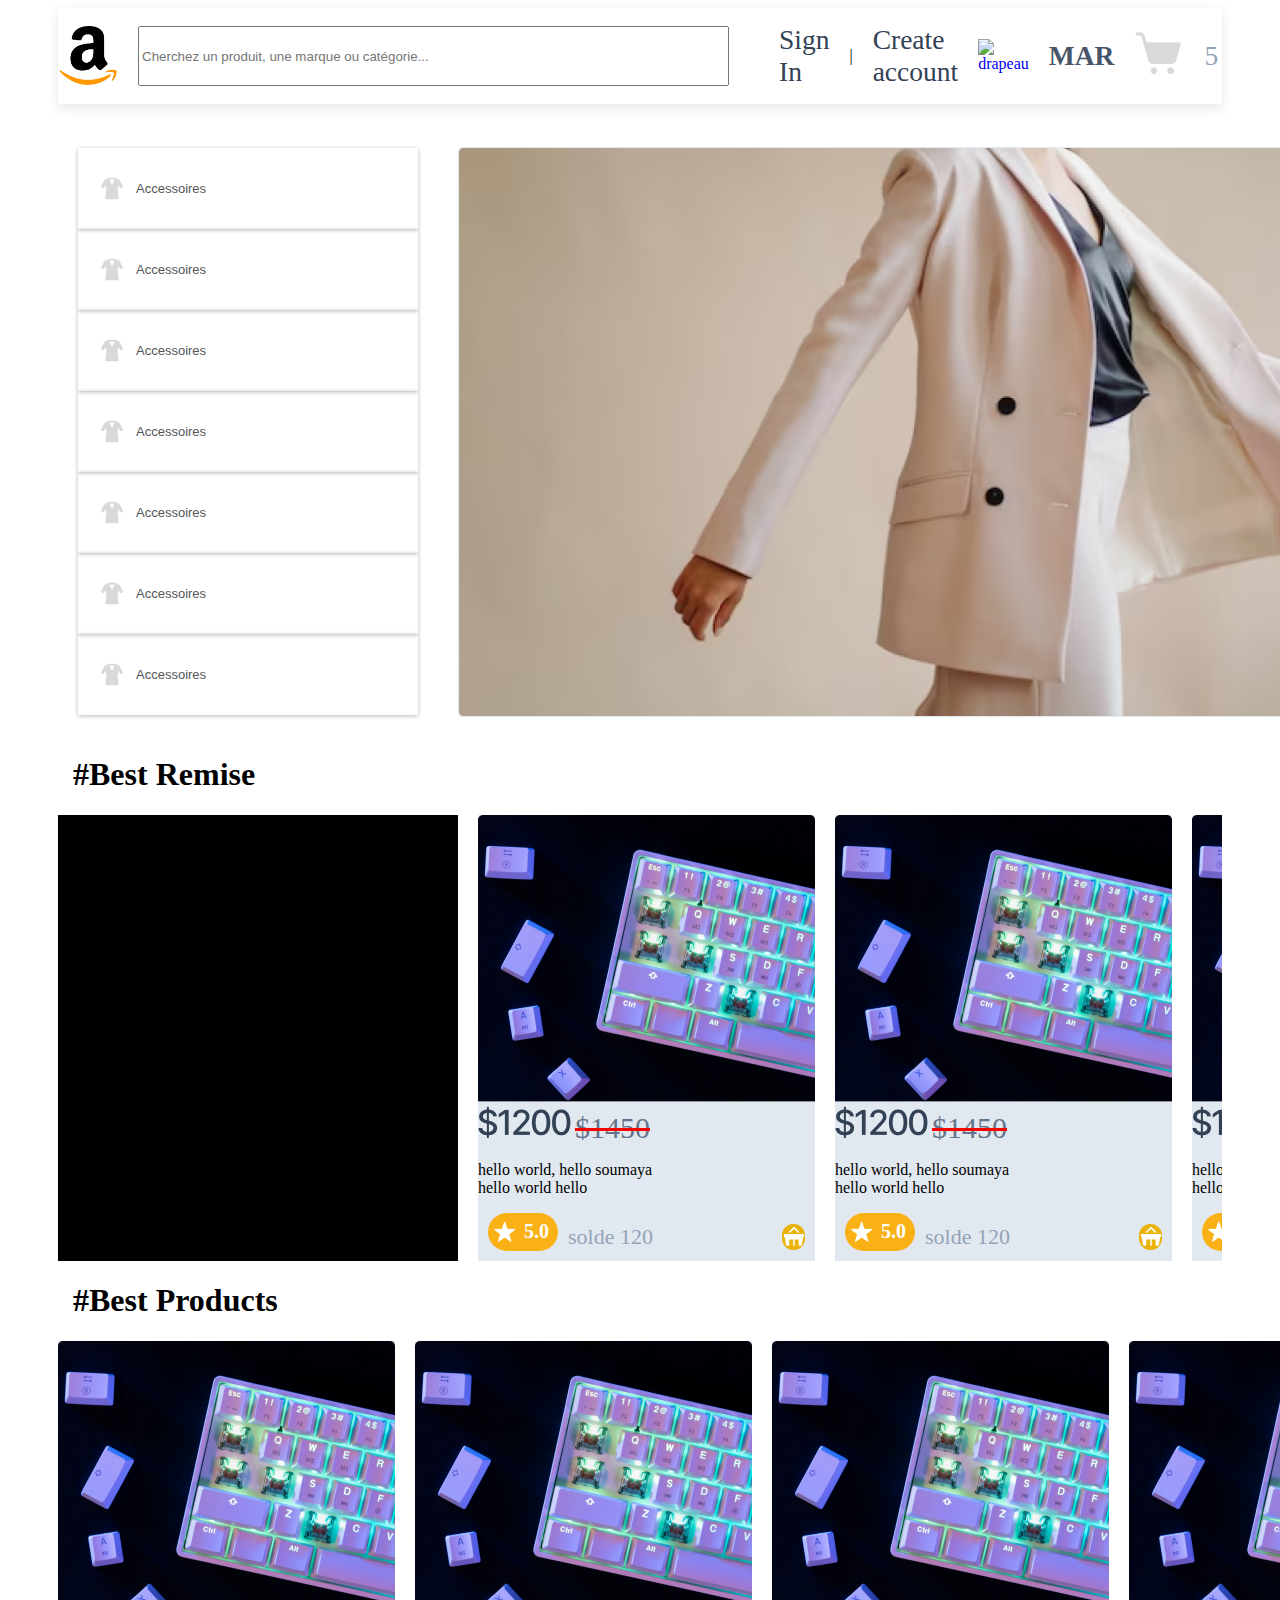
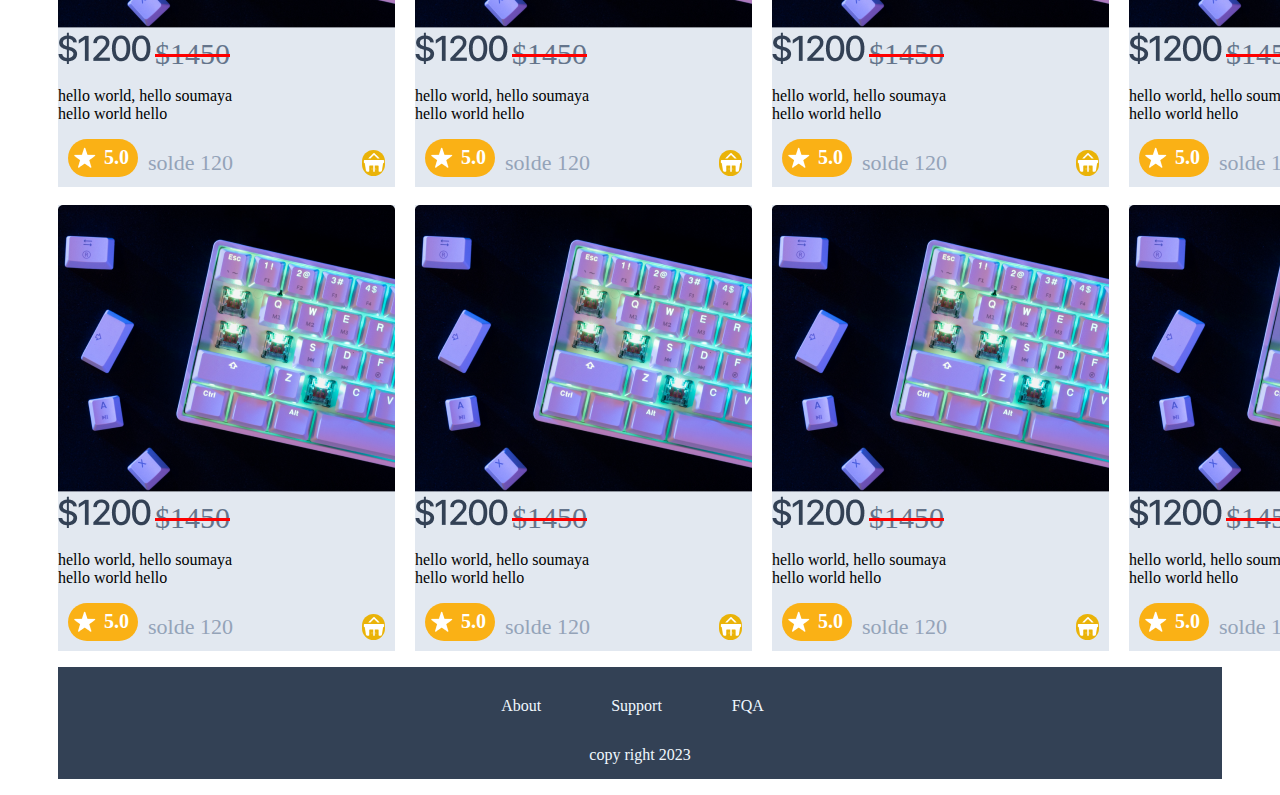
==== index.html @ 4356b798 "commit" ====
<!DOCTYPE html>
<html lang="en">
<head>
    <meta charset="UTF-8">
    <meta name="viewport" content="width=device-width, initial-scale=1.0">
    <link rel="stylesheet" href="style.css">
    <title>Amazone</title>
</head>
<body>
    <header>
        <div class="part-left">
<img class="logo" src="images/logo.png" alt="logo-amazone">
<input type="search" class="search-bar" placeholder="Cherchez un produit, une marque ou catégorie...">
        </div>
        <div class="part-right">
           
             <ul>
                <li><a href="#" class="sign-in">Sign In</a></li>
                <li><a href="#" class="slash"></a>|</li>
                <li><a href="#" class="account">Create account</a></li>
                <li><a href="#" class="img"><img src="images/Morocco.png" alt="drapeau"></a></li>
                <li><a href="#" class="MAR">MAR</a></li>
                <li><a href="#" class="shopp"><img src="images/shopping-cart.png" alt="panneau"></a></li>
                <li><a href="#" class="a">5</a></li>
             </ul>
            </div>
   
    </header>
    <section>
        <div class="table">
            <div class="culomn1">
               <img class="T-shirt" src="images/T-shirt.png" alt="T-shirt"style="width: 28px; height: 28px;">
               <p>Accessoires</p> 

            </div>
            <div class="culomn1"> 
                <img class="T-shirt" src="images/T-shirt.png" alt="T-shirt"style="width: 28px; height: 28px;">
                <p>Accessoires</p> 
  
            </div>
            <div class="culomn1">
                <img class="T-shirt" src="images/T-shirt.png" alt="T-shirt"style="width: 28px; height: 28px;">
                <p>Accessoires</p> 
   
            </div>
            <div class="culomn1"> 
                <img class="T-shirt" src="images/T-shirt.png" alt="T-shirt"style="width: 28px; height: 28px;">
                <p>Accessoires</p> 
  
            </div>
            <div class="culomn1">
                <img class="T-shirt" src="images/T-shirt.png" alt="T-shirt"style="width: 28px; height: 28px;"> 
                <p>Accessoires</p> 
  
            </div>
            <div class="culomn1">
                <img class="T-shirt" src="images/T-shirt.png" alt="T-shirt"style="width: 28px; height: 28px;"> 
                <p>Accessoires</p> 
  
            </div>
            <div class="culomn1"> 
                <img class="T-shirt" src="images/T-shirt.png" alt="T-shirt" style="width: 28px; height: 28px;">
                <p>Accessoires</p> 
  
            </div>
           
        </div>
    
    <div>
    <img class="model" src="images/model.png" alt="model">
    </div>
    </section>
    <div>
    <h1 style="margin-left: 15px;">#Best Remise</h1>
    </div>
    <section class="Rectangle">
           <div  id="a1"> 
           </div>
           <div class="container">
            <div><img src="images/rectangle-6.png" alt="rectangle-5"></div>
            <div><img src="images/dollar.png" alt="dollar">
            
            <span style="font-size: 30px; color: var(--slate-500, #64748B); text-decoration:line-through red 3px;">$1450</span> 
        </div>
            <p>hello world, hello soumaya <br> hello world hello</p>
            
            <div class="card-buttom" style="display: flex;width: 100%;align-items: center;gap: 15px;">

                <div class="solde">
                    <div class="star">
                        <img  src="images/star.png" alt="star" >
                         <div>5.0</div> 
                    </div>
                    <div style="font-size: 22px; color: var(--slate-400, #94A3B8); font-family: Inter;">solde 120</div>
                </div>
                <div class="shopping-mall"><img src="images/shopping-mall.png" alt="mall"></div>
        
        </div>
             </div>
             <div class="container">
                <div><img src="images/rectangle-6.png" alt="rectangle-5"></div>
                <div><img src="images/dollar.png" alt="dollar">
                
                <span style="font-size: 30px; color: var(--slate-500, #64748B); text-decoration:line-through red 3px;">$1450</span> 
            </div>
                <p>hello world, hello soumaya <br> hello world hello</p>
                
                <div class="card-buttom" style="display: flex;width: 100%;align-items: center;gap: 15px;">

                    <div class="solde">
                        <div class="star">
                            <img  src="images/star.png" alt="star" >
                             <div>5.0</div> 
                        </div>
                        <div style="font-size: 22px; color: var(--slate-400, #94A3B8); font-family: Inter;">solde 120</div>
                    </div>
                    <div class="shopping-mall"><img src="images/shopping-mall.png" alt="mall"></div>
            
            </div>
                 </div>
                 <div class="container">
                    <div><img src="images/rectangle-6.png" alt="rectangle-5"></div>
                    <div><img src="images/dollar.png" alt="dollar">
                    
                    <span style="font-size: 30px; color: var(--slate-500, #64748B); text-decoration:line-through red 3px;">$1450</span> 
                </div>
                    <p>hello world, hello soumaya <br> hello world hello</p>
                    
                    <div class="card-buttom" style="display: flex;width: 100%;align-items: center;gap: 15px;">
    
                        <div class="solde">
                            <div class="star">
                                <img  src="images/star.png" alt="star" >
                                 <div>5.0</div> 
                            </div>
                            <div style="font-size: 22px; color: var(--slate-400, #94A3B8); font-family: Inter;">solde 120</div>
                        </div>
                        <div class="shopping-mall"><img src="images/shopping-mall.png" alt="mall"></div>
                
                </div>
                     </div>
                     
       
    
 
       
       
     
     
       
    </section>
   
    <div style="margin-left: 15px;">
        <h1>#Best Products</h1>
        </div>
        <section class="Rectangle1">

            <div class="container">
                <div><img src="images/rectangle-6.png" alt="rectangle-5"></div>
                <div><img src="images/dollar.png" alt="dollar">
                
                <span style="font-size: 30px; color: var(--slate-500, #64748B); text-decoration:line-through red 3px;">$1450</span> 
            </div>
                <p>hello world, hello soumaya <br> hello world hello</p>
                
                <div class="card-buttom" style="display: flex;width: 100%;align-items: center;gap: 15px;">

                    <div class="solde">
                        <div class="star">
                            <img  src="images/star.png" alt="star" >
                             <div>5.0</div> 
                        </div>
                        <div style="font-size: 22px; color: var(--slate-400, #94A3B8); font-family: Inter;">solde 120</div>
                    </div>
                    <div class="shopping-mall"><img src="images/shopping-mall.png" alt="mall"></div>
            
            </div>
                 </div>

            <div class="container">
                <div><img src="images/rectangle-6.png" alt="rectangle-5"></div>
                <div><img src="images/dollar.png" alt="dollar">
                
                <span style="font-size: 30px; color: var(--slate-500, #64748B); text-decoration:line-through red 3px;">$1450</span> 
            </div>
                <p>hello world, hello soumaya <br> hello world hello</p>
                
                <div class="card-buttom" style="display: flex;width: 100%;align-items: center;gap: 15px;">

                    <div class="solde">
                        <div class="star">
                            <img  src="images/star.png" alt="star" >
                             <div>5.0</div> 
                        </div>
                        <div style="font-size: 22px; color: var(--slate-400, #94A3B8); font-family: Inter;">solde 120</div>
                    </div>
                    <div class="shopping-mall"><img src="images/shopping-mall.png" alt="mall"></div>
            
            </div>
                 </div>
                 <div class="container">
                    <div><img src="images/rectangle-6.png" alt="rectangle-5"></div>
                    <div><img src="images/dollar.png" alt="dollar">
                    
                    <span style="font-size: 30px; color: var(--slate-500, #64748B); text-decoration:line-through red 3px;">$1450</span> 
                </div>
                    <p>hello world, hello soumaya <br> hello world hello</p>
                    
                    <div class="card-buttom" style="display: flex;width: 100%;align-items: center;gap: 15px;">

                        <div class="solde">
                            <div class="star">
                                <img  src="images/star.png" alt="star" >
                                 <div>5.0</div> 
                            </div>
                            <div style="font-size: 22px; color: var(--slate-400, #94A3B8); font-family: Inter;">solde 120</div>
                        </div>
                        <div class="shopping-mall"><img src="images/shopping-mall.png" alt="mall"></div>
                
                </div>
                     </div>
                     <div class="container">
                        <div><img src="images/rectangle-6.png" alt="rectangle-5"></div>
                        <div><img src="images/dollar.png" alt="dollar">
                        
                        <span style="font-size: 30px; color: var(--slate-500, #64748B); text-decoration:line-through red 3px;">$1450</span> 
                    </div>
                        <p>hello world, hello soumaya <br> hello world hello</p>
                        
                        <div class="card-buttom" style="display: flex;width: 100%;align-items: center;gap: 15px;">
    
                            <div class="solde">
                                <div class="star">
                                    <img  src="images/star.png" alt="star" >
                                     <div>5.0</div> 
                                </div>
                                <div style="font-size: 22px; color: var(--slate-400, #94A3B8); font-family: Inter;">solde 120</div>
                            </div>
                            <div class="shopping-mall"><img src="images/shopping-mall.png" alt="mall"></div>
                    
                    </div>
                         </div>
        </section>
        <br>
            <section class="Rectangle2">
                <div class="container">
                    <div><img src="images/rectangle-6.png" alt="rectangle-5"></div>
                    <div><img src="images/dollar.png" alt="dollar">
                    
                    <span style="font-size: 30px; color: var(--slate-500, #64748B); text-decoration:line-through red 3px;">$1450</span> 
                </div>
                    <p>hello world, hello soumaya <br> hello world hello</p>
                    
                    <div class="card-buttom" style="display: flex;width: 100%;align-items: center;gap: 15px;">

                        <div class="solde">
                            <div class="star">
                                <img  src="images/star.png" alt="star" >
                                 <div>5.0</div> 
                            </div>
                            <div style="font-size: 22px; color: var(--slate-400, #94A3B8); font-family: Inter;">solde 120</div>
                        </div>
                        <div class="shopping-mall"><img src="images/shopping-mall.png" alt="mall"></div>
                
                </div>
                     </div>
                     <div class="container">
                        <div><img src="images/rectangle-6.png" alt="rectangle-5"></div>
                        <div><img src="images/dollar.png" alt="dollar">
                        
                        <span style="font-size: 30px; color: var(--slate-500, #64748B); text-decoration:line-through red 3px;">$1450</span> 
                    </div>
                        <p>hello world, hello soumaya <br> hello world hello</p>
                        
                        <div class="card-buttom" style="display: flex;width: 100%;align-items: center;gap: 15px;">
    
                            <div class="solde">
                                <div class="star">
                                    <img  src="images/star.png" alt="star" >
                                     <div>5.0</div> 
                                </div>
                                <div style="font-size: 22px; color: var(--slate-400, #94A3B8); font-family: Inter;">solde 120</div>
                            </div>
                            <div class="shopping-mall"><img src="images/shopping-mall.png" alt="mall"></div>
                    
                    </div>
                         </div>
                         <div class="container">
                            <div><img src="images/rectangle-6.png" alt="rectangle-5"></div>
                            <div><img src="images/dollar.png" alt="dollar">
                            
                            <span style="font-size: 30px; color: var(--slate-500, #64748B); text-decoration:line-through red 3px;">$1450</span> 
                        </div>
                            <p>hello world, hello soumaya <br> hello world hello</p>
                            
                            <div class="card-buttom" style="display: flex;width: 100%;align-items: center;gap: 15px;">
        
                                <div class="solde">
                                    <div class="star">
                                        <img  src="images/star.png" alt="star" >
                                         <div>5.0</div> 
                                    </div>
                                    <div style="font-size: 22px; color: var(--slate-400, #94A3B8); font-family: Inter;">solde 120</div>
                                </div>
                                <div class="shopping-mall"><img src="images/shopping-mall.png" alt="mall"></div>
                        
                        </div>
                             </div>
                             <div class="container">
                                <div><img src="images/rectangle-6.png" alt="rectangle-5"></div>
                                <div><img src="images/dollar.png" alt="dollar">
                                
                                <span style="font-size: 30px; color: var(--slate-500, #64748B); text-decoration:line-through red 3px;">$1450</span> 
                            </div>
                                <p>hello world, hello soumaya <br> hello world hello</p>
                                
                                <div class="card-buttom" style="display: flex;width: 100%;align-items: center;gap: 15px;">
            
                                    <div class="solde">
                                        <div class="star">
                                            <img  src="images/star.png" alt="star" >
                                             <div>5.0</div> 
                                        </div>
                                        <div style="font-size: 22px; color: var(--slate-400, #94A3B8); font-family: Inter;">solde 120</div>
                                    </div>
                                    <div class="shopping-mall"><img src="images/shopping-mall.png" alt="mall"></div>
                            
                            </div>
                                 </div>
            </section>
            <footer>
               <ul class="footer-list">
                <li>About</li>
                <li>Support</li>
                <li>FQA</li>
               </ul>
               <p>copy right 2023</p>
            </footer>
</body>
</html>
---- style.css ----
body{
    padding: 0% 50px;
}
.logo{
    width: 60px;
    height: 60px;
    flex-shrink: 0;
    margin-right: 20px;
}
.search-bar{
    width: 591px;
    height: 60px;
    flex-shrink: 0;
}
header{
    margin-bottom: 14px;
    width: 100%;
    display: flex;
    justify-content: space-between;
    align-items: center;
    box-shadow: rgba(0, 0, 0, 0.1) 0px 4px 12px;
}

.part-left{
    display: flex;
    justify-content: space-between;
    align-items: center;
}

.part-right ul{
    display: flex;
    justify-content: center;
    align-items: center;
    list-style: none;
}
.part-right ul li{
    padding: 0px 10px;
}

.part-right ul li .sign-in{
color: var(--slate-700, #334155);
font-family: Inter;
font-size: 27.5px;
font-style: normal;
font-weight: 500;
line-height: normal;
    
}
.part-right ul li .slash{
    width: 1px;
    height: 100px;
    color: #94A3B8;

}
.part-right ul li .account{
    color: var(--slate-700, #334155);
    font-family: Inter;
    font-size: 27.5px;
    font-style: normal;
    font-weight: 500;
    line-height: normal;
}
a{
    text-decoration: none;
}

.part-right ul li .MAR{
    color: var(--slate-600, #475569);
    font-family: Inter;
    font-size: 27.5px;
    font-style: normal;
    font-weight: 600;
    line-height: normal;
    
}
.part-right ul li .img{
    width: 60px;
    height: 60px;
    flex-shrink: 0;
}
.part-right ul li .shopp{
    width: 50px;
    height: 50px;
    flex-shrink: 0; 
}
.part-right ul li .a{
    
    color: var(--slate-400, #94A3B8);
    
    font-family: Inter;
    font-size: 27.5px;
    font-style: normal;
    font-weight: 400;
    line-height: normal;
}
.table{
 
   display: flex;
   flex-direction: column;
   margin-top: 10px;
   padding: 20px;
}
.table div{
    display: flex;
    align-items: center;
    font-family: sans-serif;
    background: transparent;
    padding: 20px ;
    color: #555;
    font-size: 13px;
    box-shadow: 0 1px 4px 0 rgba(0, 0, 50, 0.3);
    width: 300px;
}
.culomn1 p{
    margin-left: 10px;
}
section{
    display: flex;
    gap: 20px;
   
}

footer {
    background-color: #334155;
    width: 100%;
    text-align: center ;
    /* flex-shrink: 0;*/
   
    color: aliceblue; 
    }
.Rectangle{
        display: flex;
      justify-content: flex-start;
      overflow: scroll;
    }
.container{
    border-style:none;   
    background: #E2E8F0; 
    
    
}
footer .footer-list{
    padding:30px 15px 0 0;
    display: flex;
    justify-content: center;
    list-style: none;
    gap: 70px;
}
footer p{
    padding: 15px ;
}

.model
{
    margin-top: 29px;
    height: 570px;
}

.star{
    width: 60px; 
    background-color: #fab115; 
    display: flex;   
    align-items: center;
    gap: 7px;   
    color: white;
    font-weight: bold;
    font-size: 20px;   
    padding: 5px;   
    border-radius: 30px; 
    margin: 0 0 10px 10px;
}
.star span{
    color: white;   
    font-size: 20px;
}
.card-buttom{
    justify-content: space-between;
    display: flex;

}

.shopping-mall{
    border-radius: 25px;
    background: var(--yellow-500, #EAB308);
    width: 23.356px;
    height: 26.209px;
    margin-right: 10px;
}
.solde{
    display: flex;
    align-items: center;
    gap: 10px;
}
.Rectangle1{
    display: flex;
    justify-content: space-around;
}
.Rectangle2{
    display: flex;
    justify-content: space-around;
}
#a1{
    background-color: black;
    min-width: 400px;
}
.KeyBoard{
    color: rgb(245, 168, 16);
}

.dropdown{
    position: relative;
    margin-top: 100px;
    width: 300px;
    height: 50px;
}
.dropdown::before{
content: '';
position: absolute;
width: 8px;
height: 8px;
right: 20px;
top: 15px;
z-index: 10000;
border: 2px solid #333;
border-top: 2px solid #fff;
border-right: 2px solid #fff;
transform: rotate(-45deg);
transition: 0.5;
pointer-events: none;
}
.dropdown .active::before{
    top: 22px;
    transform: rotate(-225deg);

}
.dropdown input{
   position: absolute;
   top: 0;
   left: 0;
   width: 100%;
   height: 100%;
   cursor: pointer;
   background: #fff;
   border: none;
   outline: none;
   box-shadow: 0 5px 20px rgb(0, 0, 0, 0.05);
   padding: 0px 20px;
   border-radius:10px ;
}
.dropdown .option{
    position: absolute;
    top: 80px;
    width: 100%;
    background: #fff;
    box-shadow: 0 30px 30px rgb(0, 0, 0, 0.05);
    border-radius:10px ;
    overflow: hidden;
  display: none;
}
.dropdown.active .option{
display: block;
}
.dropdown .option div{
    padding: 12px 20px;
    cursor: pointer;
}
.dropdown .option div:hover{
    background: #62baea;
    color: #fff;
}
.dropdown .option div ion-icon{
position: relative;
top: 4px;
font-size: 1.2rem;
}
.Afla{
    display: flex;
    justify-content: space-around;
}
.sortBy{
    display: flex;
    justify-content: center;
    align-items: center;  
}
.sortBy h2,.dropdown{ 
    margin: 0;
}
.Container{
    display: grid;
    grid-template-columns: 1fr 3fr;
    grid-gap: 10px;
    grid-auto-rows: minmax(200px,auto);

}
.Container .right-colum .right-colum1{  
    display: flex;
    justify-content: space-between;
    margin-bottom: 16px;
}
.Container .right-colum .right-colum2{   
    display: flex;
    justify-content: space-between;
    margin-bottom: 16px;


}
.Container .right-colum .right-colum3{  
    display: flex;
    justify-content: space-between;
    margin-bottom: 16px;
}
.Container .right-colum .right-colum4{
    display: flex;
    justify-content: space-between;
}
.Container .right-colum .button{
    display: flex;
    gap: 20px;
    margin-top: 20px;
    margin-bottom: 10px;
    border: #333; 
}
.box{
    border: 1px solid #D1D1DD;
    background: #FFF;
    margin-bottom: auto;

}
 .main .box2 .prix{
display: flex;
justify-content: center;
gap: 300px;
}
.main .box2 .totale{
    display: flex;
    justify-content: center;
    gap: 340px;
}
.main{
    display: grid;
    grid-template-columns: 65% 35%;
   grid-auto-rows: minmax(200px,auto);
   grid-column-gap: 10px;
   margin-bottom: 500px;
}
.main .box1 .ayfas .A{
    width: 155px;
    height: 155px;
    background: #D9D9D9;
    margin-left: 50px;
    margin-top: 50px;
}
.main .box1 .ayfas .Check{
    display: flex;
    margin-left: 50px;
}
.main .box .ayfas .icons{
   
    gap: 50px;
    margin-top: 60px;
    margin-left: 400px;
}
.main .box .ayfas .icons1{

    display: flex;
    gap: 20px;
    justify-content: flex-end;
    margin-right: 10px;
    
}
.main .box .ayfas .icons2{
    gap: 10px;
    display: flex;
    margin-right: 10px;

    
}
.section{
    display: grid;
    grid-template-columns: 1fr 1fr 1fr;
    grid-gap: 10px;
    grid-auto-rows: minmax(200px,auto);
}
.section .a img{
    width: 500px;
    height: 371px;
}
.section .a ul{
    display: flex;
    gap: 21.5px;
    padding-left: 2px;
    list-style: none;
  
}
.section .b .star-solde{
   display: flex;
   gap: 10px;
}
.section .b p{
color: hsl(214, 8%, 50%);
font-family: Inter;
font-size: 22px;
font-style: normal;
font-weight: 300;
line-height: normal;
}
/* b .URES .carre-hearth{
    border: 1px solid #94A3B8;
    background: #FFF;
    width: 84px;
    height: 36px; 
    display: flex;
} */
.space{

padding-top: 22px; 
text-align: center;
width: 62px;
height: 42px;
border: 1px solid #94A3B8;
background: #FFF;
}
.space1{
padding-top: 22px; 
text-align: center;
width: 62px;
height: 42px;
border: 1px solid #FACC15;
background: #FFF;
}
.space2{
padding-top: 22px; 
text-align: center;
width: 62px;
height: 42px;
border: 1px solid #94A3B8;
background: #FFF;
}
.space3{
padding-top: 22px; 
text-align: center;
width: 62px;
height: 42px;
border: 1px solid #94A3B8;
background: #FFF;
}
.circle0{
    width: 60px;
    height: 60px;
    border: 1px solid #94A3B8;
    border-radius: 40px;
    background-color:#4ADE80;  
}
.circle1{
    width: 60px;
    height: 60px;
    border: 1px solid #94A3B8;
    border-radius: 40px;
    background-color:#38BDF8;  
}
.circle2{
    width: 60px;
    height: 60px;
    border: 1px solid #94A3B8;
    border-radius: 40px;
    background-color:#FFFFFF;  
}
.circle3{
    width: 60px;
    height: 60px;
    border: 1px solid #94A3B8;
    border-radius: 40px;
    background-color:#000000;  
}
.circle4{
    width: 60px;
    height: 60px;
    border: 1px solid #94A3B8;
    border-radius: 40px;
    background-color:#94A3B8; 
    margin-top: 10px; 
    margin-left: 10px;
}
.c{
width: 450px;
height: 548px;
border: 1px solid #94A3B8;
background: #FFF;
}
.partc-2{
    /* les lignes */
    border-top: 1px solid #94A3B8;
    border-bottom: 1px solid #94A3B8;
    padding-left: 10px;
}
.partc-1 h4{
display: flex;
gap: 300px;
padding-left: 10px;
margin-top: 10px;
}
.p1{
    display: flex;
    padding-left: 10px;
    margin-top: 10px;
    gap: 10px;
    }
.partc-1 {
    display: flex;
    gap: 250px;
    padding-left: 10px;
    margin-top: 10px;
}  
.partc-3{
    padding-left: 10px;
}
.icons2{
    display: flex;
    gap: 13px;
    padding-left: 10px;
}  
.carre1{
    border: 3px solid #4ADE80;
    background: #FFF;
    box-shadow: 0px 4px 4px 0px rgba(0, 0, 0, 0.25);
    width: 250px;
    height: 20px ;
    text-align: center ;
    padding-top :10px; 
    padding-bottom :10px ; 
    margin-left: 100px;
    background-color: #34D399;
}
.carre2{
    border: 3px solid #4ADE80;
    background: #FFF;
    box-shadow: 0px 4px 4px 0px rgba(0, 0, 0, 0.25);
    width: 250px;
    height: 20px ;
    text-align: center ;
    padding-top :10px; 
    padding-bottom :10px ; 
    margin-left: 100px;
    background-color: #FFF;
}
.chat-partage{
    display: flex;
    justify-content: center;
    gap: 200px;  
}
.section2{  
    display: grid;
    grid-template-columns: 1fr 1fr;
    grid-gap: 10px;
    grid-auto-rows: minmax(200px,auto);
}.section3{
    border-top: 1px solid #94A3B8;
    
    display: grid;
    grid-template-columns: 40% 60%;
    grid-gap: 10px;
    grid-auto-rows: minmax(200px,auto);
}
.H2{
    border-left: 1px solid #94A3B8;
}
/* .H{
    background-color: #c0ba15;
} */
.section4{
    display: flex;
    gap:18px;
}
.flex{
    display: flex;
    gap: 10px;
}
.flex ul{
    display: flex;
    gap: 5px;
    margin-left: 400px;
}
.five-star{
    display: flex;
    gap: 10px;
    width: 400px;
    height: 50px;
    border-radius: 31px;
    background: #FACC15;
    margin-top: 20px;
}
.five-star ul{
    display: flex;
    gap: 5px;
    margin-top: 10px;
}
.progress{
    display: flex;
    gap: 10px;
}
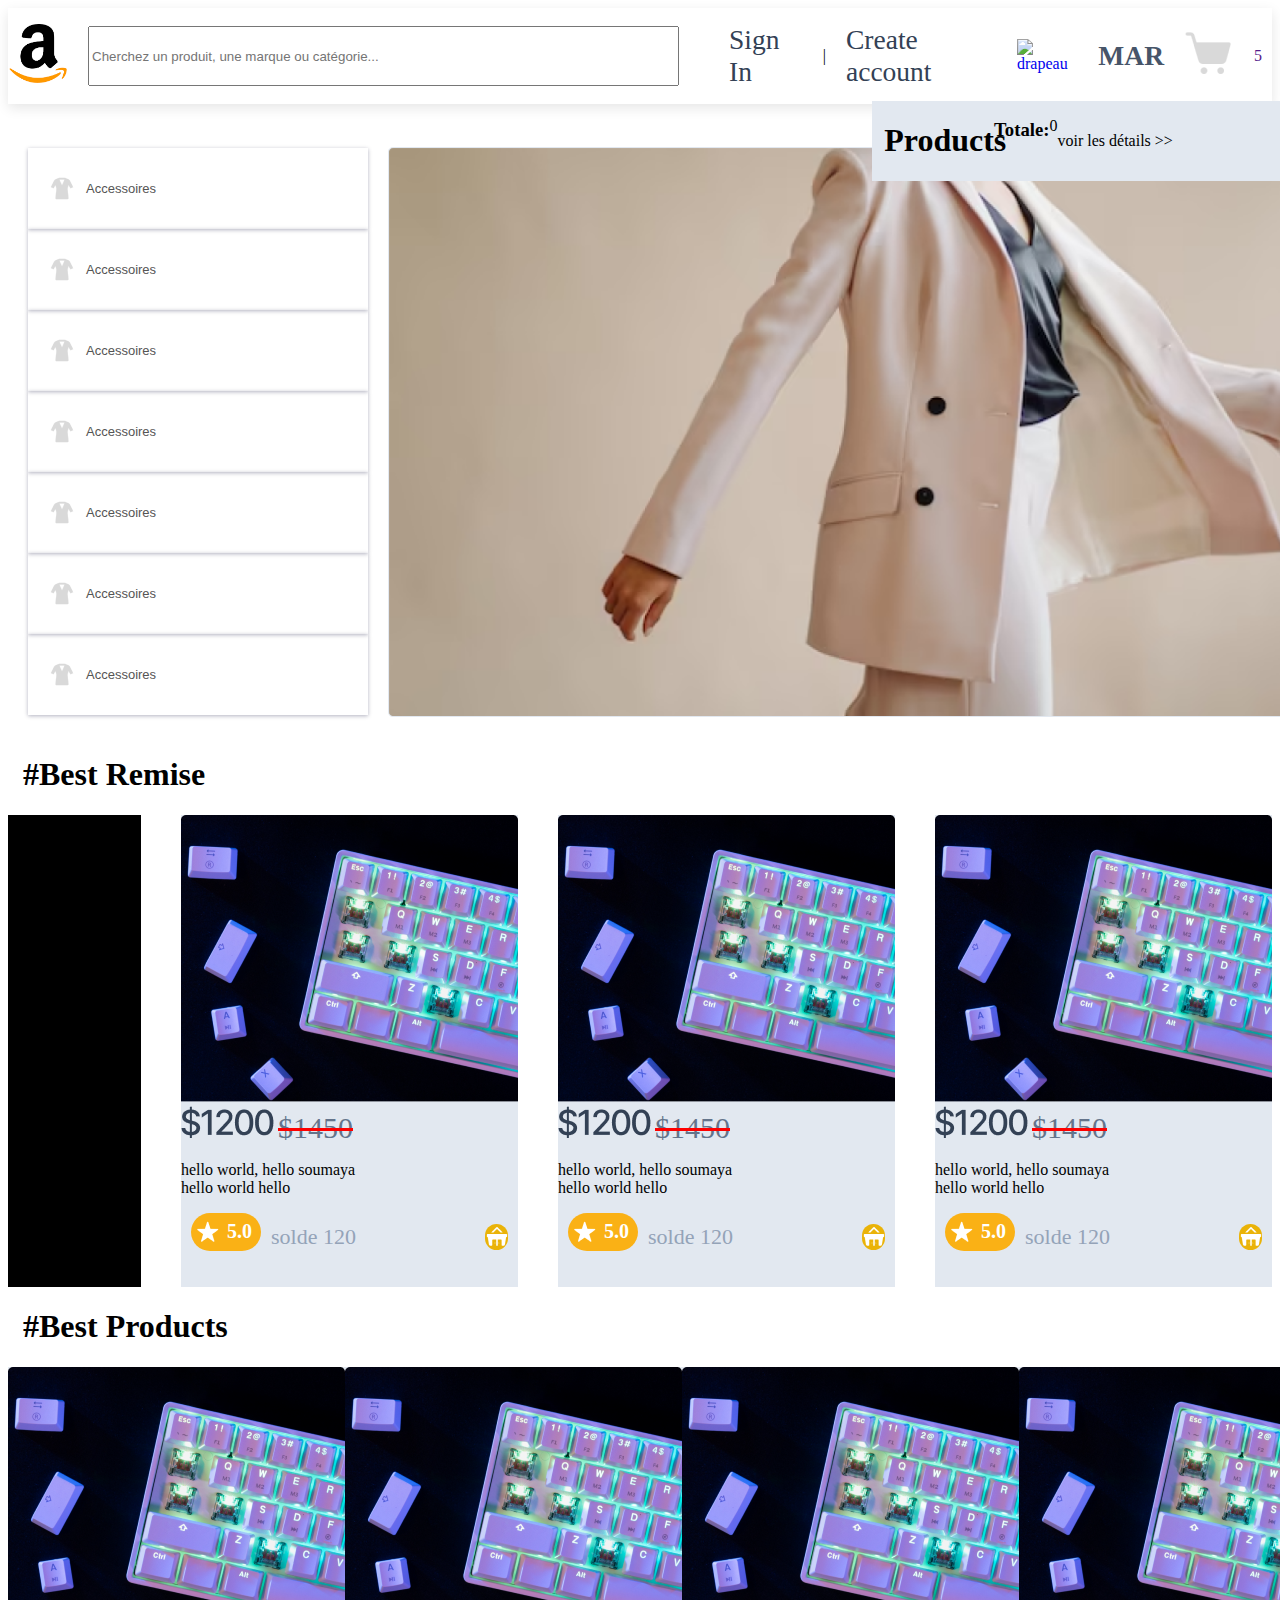
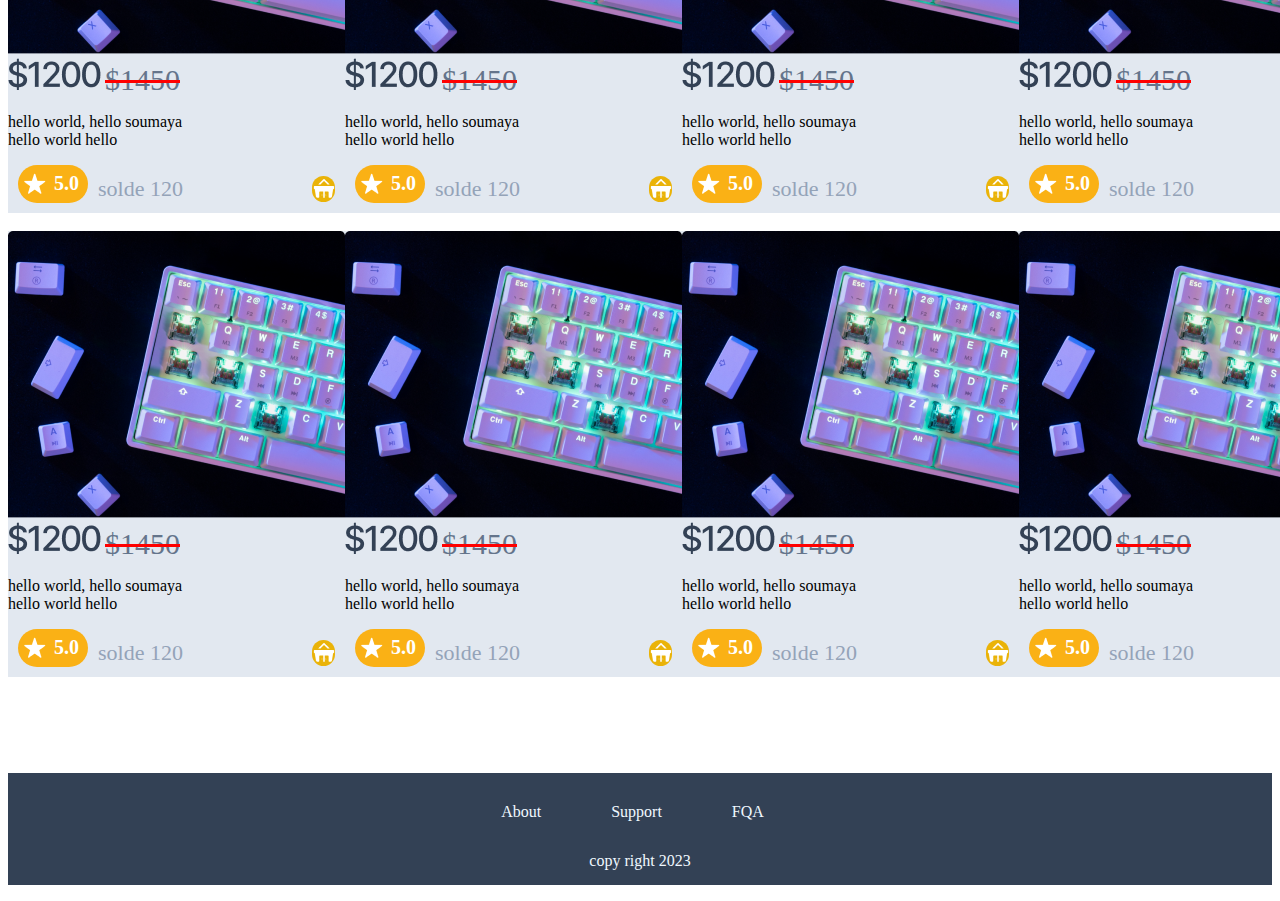
==== commit 7c88b16b: "contact page version 1" ====
--- a/index.html
+++ b/index.html
@@ -4,13 +4,38 @@
     <meta charset="UTF-8">
     <meta name="viewport" content="width=device-width, initial-scale=1.0">
     <link rel="stylesheet" href="style.css">
+    <link rel="stylesheet" href="responsive.css">
+    <script src="script.js"></script>
+    <link rel="stylesheet" href="https://cdnjs.cloudflare.com/ajax/libs/font-awesome/6.4.2/css/all.min.css" integrity="sha512-z3gLpd7yknf1YoNbCzqRKc4qyor8gaKU1qmn+CShxbuBusANI9QpRohGBreCFkKxLhei6S9CQXFEbbKuqLg0DA==" crossorigin="anonymous" referrerpolicy="no-referrer" />
+
     <title>Amazone</title>
 </head>
 <body>
     <header>
         <div class="part-left">
-<img class="logo" src="images/logo.png" alt="logo-amazone">
-<input type="search" class="search-bar" placeholder="Cherchez un produit, une marque ou catégorie...">
+
+            <div id="si"> 
+                <script>
+                  window.addEventListener('mouseup', function(event){
+                     var box = document.getElementById('sidebar');
+                     if(event.target != box){
+                        box.style.width = '0px';
+                     }
+                  })
+                </script>
+            <div id="mainbox" onclick="openFunction()">&#9776;</div>
+            <div id="sidebar" class="sidemenu">
+                <a href="#" class="sign-in">Sign In</a>
+                <a href="#" class="account">Create account</a>
+                <a href="#" class="MAR">MAR</a>
+                <a href="page4.html" class="shopp"><img src="images/shopping-cart.png" alt="panneau"></a>
+                <a href="#" class="a">5</a>
+                <a href="" class="closebtn" onclick="closeFunction()">&times;</a>
+    
+           </div> 
+        </div>
+             <a href="#"><img class="logo" src="images/logo.png" alt="logo-amazone"></a>
+                <input type="search" class="search-bar" placeholder="Cherchez un produit, une marque ou catégorie...">
         </div>
         <div class="part-right">
            
@@ -20,64 +45,69 @@
                 <li><a href="#" class="account">Create account</a></li>
                 <li><a href="#" class="img"><img src="images/Morocco.png" alt="drapeau"></a></li>
                 <li><a href="#" class="MAR">MAR</a></li>
-                <li><a href="#" class="shopp"><img src="images/shopping-cart.png" alt="panneau"></a></li>
-                <li><a href="#" class="a">5</a></li>
+                <li><a href="page4.html" class="shopp"><img src="images/shopping-cart.png" alt="panneau"></a></li>
+                <li><a href="" class="a">5</a></li>
+               
              </ul>
+             <!-- <a href="" id ="si" ><i class="fa-solid fa-bars" style="color: #01060e;"></i></a> -->
             </div>
    
     </header>
-    <section>
+    
+    
+    <div class="tablemodel">
         <div class="table">
             <div class="culomn1">
-               <img class="T-shirt" src="images/T-shirt.png" alt="T-shirt"style="width: 28px; height: 28px;">
+               <img class="T-shirt" src="images/T-shirt.png" alt="T-shirt" style="width: 28px; height: 28px;">
                <p>Accessoires</p> 
 
-            </div>
-            <div class="culomn1"> 
-                <img class="T-shirt" src="images/T-shirt.png" alt="T-shirt"style="width: 28px; height: 28px;">
-                <p>Accessoires</p> 
-  
-            </div>
-            <div class="culomn1">
-                <img class="T-shirt" src="images/T-shirt.png" alt="T-shirt"style="width: 28px; height: 28px;">
-                <p>Accessoires</p> 
-   
-            </div>
-            <div class="culomn1"> 
-                <img class="T-shirt" src="images/T-shirt.png" alt="T-shirt"style="width: 28px; height: 28px;">
-                <p>Accessoires</p> 
-  
-            </div>
-            <div class="culomn1">
-                <img class="T-shirt" src="images/T-shirt.png" alt="T-shirt"style="width: 28px; height: 28px;"> 
-                <p>Accessoires</p> 
-  
-            </div>
-            <div class="culomn1">
-                <img class="T-shirt" src="images/T-shirt.png" alt="T-shirt"style="width: 28px; height: 28px;"> 
-                <p>Accessoires</p> 
-  
             </div>
             <div class="culomn1"> 
                 <img class="T-shirt" src="images/T-shirt.png" alt="T-shirt" style="width: 28px; height: 28px;">
                 <p>Accessoires</p> 
   
             </div>
+            <div class="culomn1">
+                <img class="T-shirt" src="images/T-shirt.png" alt="T-shirt" style="width: 28px; height: 28px;">
+                <p>Accessoires</p> 
+   
+            </div>
+            <div class="culomn1"> 
+                <img class="T-shirt" src="images/T-shirt.png" alt="T-shirt" style="width: 28px; height: 28px;">
+                <p>Accessoires</p> 
+  
+            </div>
+            <div class="culomn1">
+                <img class="T-shirt" src="images/T-shirt.png" alt="T-shirt" style="width: 28px; height: 28px;"> 
+                <p>Accessoires</p> 
+  
+            </div>
+            <div class="culomn1">
+                <img class="T-shirt" src="images/T-shirt.png" alt="T-shirt" style="width: 28px; height: 28px;"> 
+                <p>Accessoires</p> 
+  
+            </div>
+            <div class="culomn1"> 
+                <img class="T-shirt" src="images/T-shirt.png" alt="T-shirt" style="width: 28px; height: 28px;">
+                <p>Accessoires</p> 
+  
+            </div>
            
         </div>
     
-    <div>
-    <img class="model" src="images/model.png" alt="model">
+    <div class="model">
+    <img src="images/model.png" alt="model">
     </div>
-    </section>
+</div>
     <div>
     <h1 style="margin-left: 15px;">#Best Remise</h1>
     </div>
     <section class="Rectangle">
-           <div  id="a1"> 
+           <div  class="a1"> 
            </div>
+           <br>
            <div class="container">
-            <div><img src="images/rectangle-6.png" alt="rectangle-5"></div>
+            <div><img src="images/rectangle-6.png" alt="rectangle-6" class="image"></div>
             <div><img src="images/dollar.png" alt="dollar">
             
             <span style="font-size: 30px; color: var(--slate-500, #64748B); text-decoration:line-through red 3px;">$1450</span> 
@@ -97,8 +127,9 @@
         
         </div>
              </div>
+             <br>
              <div class="container">
-                <div><img src="images/rectangle-6.png" alt="rectangle-5"></div>
+                <div><img src="images/rectangle-6.png" alt="rectangle-6" class="image"></div>
                 <div><img src="images/dollar.png" alt="dollar">
                 
                 <span style="font-size: 30px; color: var(--slate-500, #64748B); text-decoration:line-through red 3px;">$1450</span> 
@@ -118,8 +149,9 @@
             
             </div>
                  </div>
+                 <br>
                  <div class="container">
-                    <div><img src="images/rectangle-6.png" alt="rectangle-5"></div>
+                    <div><img src="images/rectangle-6.png" alt="rectangle-6" class="image"></div>
                     <div><img src="images/dollar.png" alt="dollar">
                     
                     <span style="font-size: 30px; color: var(--slate-500, #64748B); text-decoration:line-through red 3px;">$1450</span> 
@@ -139,15 +171,7 @@
                 
                 </div>
                      </div>
-                     
-       
-    
- 
-       
-       
-     
-     
-       
+
     </section>
    
     <div style="margin-left: 15px;">
@@ -156,7 +180,7 @@
         <section class="Rectangle1">
 
             <div class="container">
-                <div><img src="images/rectangle-6.png" alt="rectangle-5"></div>
+                <div><img src="images/rectangle-6.png" alt="rectangle-6" class="image"></div>
                 <div><img src="images/dollar.png" alt="dollar">
                 
                 <span style="font-size: 30px; color: var(--slate-500, #64748B); text-decoration:line-through red 3px;">$1450</span> 
@@ -176,9 +200,9 @@
             
             </div>
                  </div>
-
+               <br>
             <div class="container">
-                <div><img src="images/rectangle-6.png" alt="rectangle-5"></div>
+                <div><img src="images/rectangle-6.png" alt="rectangle-6" class="image"></div>
                 <div><img src="images/dollar.png" alt="dollar">
                 
                 <span style="font-size: 30px; color: var(--slate-500, #64748B); text-decoration:line-through red 3px;">$1450</span> 
@@ -198,8 +222,9 @@
             
             </div>
                  </div>
+                 <br>
                  <div class="container">
-                    <div><img src="images/rectangle-6.png" alt="rectangle-5"></div>
+                    <div><img src="images/rectangle-6.png" alt="rectangle-6" class="image"></div>
                     <div><img src="images/dollar.png" alt="dollar">
                     
                     <span style="font-size: 30px; color: var(--slate-500, #64748B); text-decoration:line-through red 3px;">$1450</span> 
@@ -219,8 +244,9 @@
                 
                 </div>
                      </div>
+                     <br>
                      <div class="container">
-                        <div><img src="images/rectangle-6.png" alt="rectangle-5"></div>
+                        <div><img src="images/rectangle-6.png" alt="rectangle-6" class="image"></div>
                         <div><img src="images/dollar.png" alt="dollar">
                         
                         <span style="font-size: 30px; color: var(--slate-500, #64748B); text-decoration:line-through red 3px;">$1450</span> 
@@ -244,7 +270,7 @@
         <br>
             <section class="Rectangle2">
                 <div class="container">
-                    <div><img src="images/rectangle-6.png" alt="rectangle-5"></div>
+                    <div><img src="images/rectangle-6.png" alt="rectangle-6" class="image"></div>
                     <div><img src="images/dollar.png" alt="dollar">
                     
                     <span style="font-size: 30px; color: var(--slate-500, #64748B); text-decoration:line-through red 3px;">$1450</span> 
@@ -264,8 +290,9 @@
                 
                 </div>
                      </div>
+                     <br>
                      <div class="container">
-                        <div><img src="images/rectangle-6.png" alt="rectangle-5"></div>
+                        <div><img src="images/rectangle-6.png" alt="rectangle-6" class="image"></div>
                         <div><img src="images/dollar.png" alt="dollar">
                         
                         <span style="font-size: 30px; color: var(--slate-500, #64748B); text-decoration:line-through red 3px;">$1450</span> 
@@ -285,8 +312,9 @@
                     
                     </div>
                          </div>
+                         <br>
                          <div class="container">
-                            <div><img src="images/rectangle-6.png" alt="rectangle-5"></div>
+                            <div><img src="images/rectangle-6.png" alt="rectangle-6" class="image"></div>
                             <div><img src="images/dollar.png" alt="dollar">
                             
                             <span style="font-size: 30px; color: var(--slate-500, #64748B); text-decoration:line-through red 3px;">$1450</span> 
@@ -306,15 +334,16 @@
                         
                         </div>
                              </div>
+                             <br>
                              <div class="container">
-                                <div><img src="images/rectangle-6.png" alt="rectangle-5"></div>
+                                <div><img src="images/rectangle-6.png" alt="rectangle-6" class="image"></div>
                                 <div><img src="images/dollar.png" alt="dollar">
                                 
                                 <span style="font-size: 30px; color: var(--slate-500, #64748B); text-decoration:line-through red 3px;">$1450</span> 
                             </div>
                                 <p>hello world, hello soumaya <br> hello world hello</p>
                                 
-                                <div class="card-buttom" style="display: flex;width: 100%;align-items: center;gap: 15px;">
+                                <div class="card-buttom">
             
                                     <div class="solde">
                                         <div class="star">
@@ -328,6 +357,12 @@
                             </div>
                                  </div>
             </section>
+            <section class="card-shopp">
+               <div><h1>Products</h1></div>
+               <div class="total"><h3>Totale:</h3>
+               <p>0</p></div> 
+              <div class="detail"><p>voir les détails >></p></div> 
+            </section>
             <footer>
                <ul class="footer-list">
                 <li>About</li>
@@ -336,5 +371,6 @@
                </ul>
                <p>copy right 2023</p>
             </footer>
+            <script src="script.js"></script>
 </body>
 </html>--- a/style.css
+++ b/style.css
@@ -1,17 +1,15 @@
 body{
-    padding: 0% 50px;
+    padding: 0% 0%;
 }
 .logo{
     width: 60px;
     height: 60px;
-    flex-shrink: 0;
+
     margin-right: 20px;
 }
 .search-bar{
     width: 591px;
-    height: 60px;
-    flex-shrink: 0;
-}
+    height: 60px;}
 header{
     margin-bottom: 14px;
     width: 100%;
@@ -76,17 +74,20 @@
 .part-right ul li .img{
     width: 60px;
     height: 60px;
-    flex-shrink: 0;
+}
+#si{
+   font-size: 30px;
+   display: none; 
 }
 .part-right ul li .shopp{
     width: 50px;
     height: 50px;
-    flex-shrink: 0; 
-}
-.part-right ul li .a{
-    
+
+}
+.part-right ul li .pic_list{
+
     color: var(--slate-400, #94A3B8);
-    
+
     font-family: Inter;
     font-size: 27.5px;
     font-style: normal;
@@ -114,7 +115,7 @@
 .culomn1 p{
     margin-left: 10px;
 }
-section{
+.section{
     display: flex;
     gap: 20px;
    
@@ -124,17 +125,15 @@
     background-color: #334155;
     width: 100%;
     text-align: center ;
-    /* flex-shrink: 0;*/
-   
     color: aliceblue; 
     }
 .Rectangle{
-        display: flex;
-      justify-content: flex-start;
-      overflow: scroll;
+      display: flex;
+      justify-content: center;
+      gap: 20px;
+    
     }
 .container{
-    border-style:none;   
     background: #E2E8F0; 
     
     
@@ -150,10 +149,12 @@
     padding: 15px ;
 }
 
-.model
-{
+.model img{
     margin-top: 29px;
     height: 570px;
+}
+.tablemodel{
+    display: flex;
 }
 
 .star{
@@ -174,8 +175,10 @@
     font-size: 20px;
 }
 .card-buttom{
+    display: flex;
+    width: 100%;
+    align-items: center;
     justify-content: space-between;
-    display: flex;
 
 }
 
@@ -199,9 +202,10 @@
     display: flex;
     justify-content: space-around;
 }
-#a1{
+.a1{
     background-color: black;
-    min-width: 400px;
+    width: 367px;
+    min-height: 472px;
 }
 .KeyBoard{
     color: rgb(245, 168, 16);
@@ -214,19 +218,19 @@
     height: 50px;
 }
 .dropdown::before{
-content: '';
-position: absolute;
-width: 8px;
-height: 8px;
-right: 20px;
-top: 15px;
-z-index: 10000;
-border: 2px solid #333;
-border-top: 2px solid #fff;
-border-right: 2px solid #fff;
-transform: rotate(-45deg);
-transition: 0.5;
-pointer-events: none;
+    content: '';
+    position: absolute;
+    width: 8px;
+    height: 8px;
+    right: 20px;
+    top: 15px;
+    z-index: 10000;
+    border: 2px solid #333;
+    border-top: 2px solid #fff;
+    border-right: 2px solid #fff;
+    transform: rotate(-45deg);
+    transition: 0.5;
+    pointer-events: none;
 }
 .dropdown .active::before{
     top: 22px;
@@ -255,10 +259,10 @@
     box-shadow: 0 30px 30px rgb(0, 0, 0, 0.05);
     border-radius:10px ;
     overflow: hidden;
-  display: none;
+    display: none;
 }
 .dropdown.active .option{
-display: block;
+    display: block;
 }
 .dropdown .option div{
     padding: 12px 20px;
@@ -269,9 +273,9 @@
     color: #fff;
 }
 .dropdown .option div ion-icon{
-position: relative;
-top: 4px;
-font-size: 1.2rem;
+    position: relative;
+    top: 4px;
+    font-size: 1.2rem;
 }
 .Afla{
     display: flex;
@@ -320,6 +324,24 @@
     margin-bottom: 10px;
     border: #333; 
 }
+.carre{
+    border: 3px solid #4ADE80;
+    background: #FFF;
+    box-shadow: 0px 4px 4px 0px rgba(0, 0, 0, 0.25); 
+    width: 200px;
+    height: 20px;
+    /* text-align: center; */
+    padding-top :10px; 
+    padding-bottom :10px; 
+}
+.carre4{
+     color: #FACC15;
+     font-family: Inter;
+     font-size: 30px;
+     font-style: normal;
+     font-weight: 700;
+     line-height: normal;
+}
 .box{
     border: 1px solid #D1D1DD;
     background: #FFF;
@@ -327,9 +349,9 @@
 
 }
  .main .box2 .prix{
-display: flex;
-justify-content: center;
-gap: 300px;
+    display: flex;
+    justify-content: center;
+    gap: 300px;
 }
 .main .box2 .totale{
     display: flex;
@@ -339,9 +361,9 @@
 .main{
     display: grid;
     grid-template-columns: 65% 35%;
-   grid-auto-rows: minmax(200px,auto);
-   grid-column-gap: 10px;
-   margin-bottom: 500px;
+    grid-auto-rows: minmax(200px,auto);
+    grid-column-gap: 10px;
+    margin-bottom: 500px;
 }
 .main .box1 .ayfas .A{
     width: 155px;
@@ -355,7 +377,6 @@
     margin-left: 50px;
 }
 .main .box .ayfas .icons{
-   
     gap: 50px;
     margin-top: 60px;
     margin-left: 400px;
@@ -372,7 +393,7 @@
     gap: 10px;
     display: flex;
     margin-right: 10px;
-
+    
     
 }
 .section{
@@ -381,68 +402,70 @@
     grid-gap: 10px;
     grid-auto-rows: minmax(200px,auto);
 }
-.section .a img{
+.section .pic_list #big_img{
     width: 500px;
-    height: 371px;
-}
-.section .a ul{
-    display: flex;
-    gap: 21.5px;
-    padding-left: 2px;
+    /* height: 371px; */
+}
+.section .pic_list .small_img{
+    display: flex;
     list-style: none;
+    
+   padding: 0;
+   width: 100%;
+  gap: calc(4% / 3);
   
 }
+.section .pic_list .small_img img{
+  width: 24%;
+
+
+}
+
 .section .b .star-solde{
    display: flex;
    gap: 10px;
 }
 .section .b p{
-color: hsl(214, 8%, 50%);
-font-family: Inter;
-font-size: 22px;
-font-style: normal;
-font-weight: 300;
-line-height: normal;
-}
-/* b .URES .carre-hearth{
-    border: 1px solid #94A3B8;
-    background: #FFF;
-    width: 84px;
-    height: 36px; 
-    display: flex;
-} */
+    color: hsl(214, 8%, 50%);
+    font-family: Inter;
+    font-size: 22px;
+    font-style: normal;
+    font-weight: 300;
+    line-height: normal;
+}
+
 .space{
 
-padding-top: 22px; 
-text-align: center;
-width: 62px;
-height: 42px;
-border: 1px solid #94A3B8;
-background: #FFF;
+    padding-top: 22px; 
+    text-align: center;
+    width: 62px;
+    height: 42px;
+    border: 1px solid #94A3B8;
+    background: #FFF;
 }
 .space1{
-padding-top: 22px; 
-text-align: center;
-width: 62px;
-height: 42px;
-border: 1px solid #FACC15;
-background: #FFF;
+    padding-top: 22px; 
+    text-align: center;
+    width: 62px;
+    height: 42px;
+    border: 1px solid #FACC15;
+    background: #FFF;
 }
 .space2{
-padding-top: 22px; 
-text-align: center;
-width: 62px;
-height: 42px;
-border: 1px solid #94A3B8;
-background: #FFF;
+    padding-top: 22px; 
+    text-align: center;
+    width: 62px;
+    height: 42px;
+    border: 1px solid #94A3B8;
+    background: #FFF;
 }
 .space3{
-padding-top: 22px; 
-text-align: center;
-width: 62px;
-height: 42px;
-border: 1px solid #94A3B8;
-background: #FFF;
+    padding-top: 22px; 
+    text-align: center;
+    width: 62px;
+    height: 42px;
+    border: 1px solid #94A3B8;
+    background: #FFF;
 }
 .circle0{
     width: 60px;
@@ -482,10 +505,10 @@
     margin-left: 10px;
 }
 .c{
-width: 450px;
-height: 548px;
-border: 1px solid #94A3B8;
-background: #FFF;
+    width: 450px;
+    height: 548px;
+    border: 1px solid #94A3B8;
+    background: #FFF;
 }
 .partc-2{
     /* les lignes */
@@ -494,10 +517,10 @@
     padding-left: 10px;
 }
 .partc-1 h4{
-display: flex;
-gap: 300px;
-padding-left: 10px;
-margin-top: 10px;
+    display: flex;
+    gap: 300px;
+    padding-left: 10px;
+    margin-top: 10px;
 }
 .p1{
     display: flex;
@@ -553,7 +576,8 @@
     grid-template-columns: 1fr 1fr;
     grid-gap: 10px;
     grid-auto-rows: minmax(200px,auto);
-}.section3{
+}
+.section3{
     border-top: 1px solid #94A3B8;
     
     display: grid;
@@ -561,12 +585,16 @@
     grid-gap: 10px;
     grid-auto-rows: minmax(200px,auto);
 }
+.stars{
+    list-style: none;
+}
+.textimg-SS img{
+    width: 650px; height: 380px;
+}
 .H2{
     border-left: 1px solid #94A3B8;
 }
-/* .H{
-    background-color: #c0ba15;
-} */
+
 .section4{
     display: flex;
     gap:18px;
@@ -598,3 +626,141 @@
     display: flex;
     gap: 10px;
 }
+pre{
+    color: #000;
+    font-family: Inter;
+    font-size: 25px;
+    font-style: normal;
+    font-weight: 300;
+    line-height: normal;
+}
+
+.contact{
+    background: white;
+    width: 500px;
+    padding: 25px;
+    margin: 50px auto 0;
+    border-top: 5px solid blue;
+    box-shadow: 0 0 7px 5px rgba(0, 0, 0, 0.5);
+}
+.contact h2{
+    font-size: 24px;
+    line-height: 24px;
+    padding: 30px;
+    text-align: center;
+}
+.input-name{
+    width: 90%;
+    position: relative;
+    margin: 20px auto;
+
+}
+.fa-user{
+    padding: 8px 11px;
+}
+.Nom{
+    width: 70%;
+    padding: 8px 0 8px 40px;
+}
+/* .input-name span{
+margin-left: 35px;
+} */
+.text-name{
+    width: 90%;
+    padding: 8px 0 8px 40px;
+}
+.input-name i{
+    position: absolute;
+    font-size: 18px;
+    border-right: 1px solid #cccccc;
+}
+.aaaa{
+    display: flex;
+    margin-left: 24px;
+}
+.email{
+    padding: 8px;
+}
+.radio{
+    margin-right: 4px;
+}
+.country{
+    display: inline-block;
+    width: 100%;
+    height: 35px;
+    padding: 0px 15px;
+    cursor: pointer;
+    color: #7b7b7b;
+}
+.soumia{
+  width: 100%;
+  background: #f5f0f0db;
+  background-color: #ffd43b;
+  border-radius: 25px; 
+  margin-left: 20px; 
+  text-align: center;  
+}
+#sidebar{
+    transition: 0.6s;
+}
+.sidemenu{
+    position: fixed;
+    top: 0px;
+    left: 0px;
+    height: 100%;
+    width: 0px;
+    background-color: #ffd43b;
+    z-index: 1;
+    padding-top: 100px;
+    overflow: hidden;
+    transition: all 0.3s;
+}
+.sidemenu a{
+    padding: 8px;
+    font-size: 30px;
+    color: black;
+    display: block;
+
+}
+.sidemenu a:hover{
+    transition: 0.3s;
+    color: white;
+}
+.sidemenu .closebtn{
+    color: white;
+    position: absolute;
+    top: 0;
+    left: 25px;
+    font-size: 25px;
+    margin-right: 32px;
+
+}
+#mainbox{
+    width: 35px;
+    cursor: pointer;
+    border: none;
+    border-radius: 8px;
+    margin: 8px;
+    font-size: 30px;
+    padding: 4px;
+}
+.card-shopp{
+    background-color: #E2E8F0;
+    position: relative;
+    bottom: 136rem;
+    right: -54rem;
+    width: 40%;
+    height: 40%;
+   display: flex;
+}
+.card-shopp h1{
+    margin-left: 10%;
+}
+.card-shopp .total{
+    display: flex;
+    justify-self: center;
+}
+.card-shopp .detail{
+    /* justify-self: flex-end; */
+    align-self: center;
+}--- a/responsive.css
+++ b/responsive.css
@@ -0,0 +1,218 @@
+@media screen and (max-width: 700px){
+    .tablemodel{
+        display: block;
+    }
+
+    .part-right ul{
+       display: none;
+        justify-content: center;
+        align-items: center;
+        list-style: none;
+    }
+    .search-bar{
+        width: 291px;
+        height: 40px;}
+    .model img{
+            width: 100%;
+            height: 100%;
+        }
+    .Rectangle{
+            display: block;
+            justify-content: center;
+            gap: 20px;
+          }
+    .Rectangle1{
+            display: block;
+            justify-content: space-around;
+        }
+    .Rectangle2{
+            display: block;
+            justify-content: space-around;
+        }
+    .logo{
+            width: 30px;
+            height: 30px;
+            margin-right: 10px;
+        }
+    .container .image{
+            width: 100%;
+        }
+    .a1{
+        width: 100%;
+    }    
+    #si{
+            display: flex;
+            
+        }
+    .Afla{
+            display: block;
+            
+        }
+    .sortBy{
+            display: block;
+            
+        }
+    .Container .right-colum .right-colum1{  
+            display: block;
+          
+        }
+    .Container .right-colum .right-colum2{   
+            display: block;
+        
+        
+        }
+    .Container .right-colum .right-colum3{  
+            display: block;
+        }
+    .Container .right-colum .right-colum4{
+            display: block;
+        }
+    .Container{
+            display: block;
+           
+        
+        }
+    .carre{
+            
+            width: 300px;
+            height: 30px;
+            
+        }
+    .carre4{
+             color: #FACC15;
+             font-family: Inter;
+             font-size: 15px;
+             font-style: normal;
+             font-weight: 700;
+             line-height: normal;
+        }
+    .Container .right-colum .button{
+            display: flex;
+            gap: 20px;
+            margin-top: 20px;
+            margin-bottom: 10px;
+            border: #333; 
+        }
+    .section{
+            display: block;
+        }
+    .section .pic_list #big_img{
+           width: 100%;
+           max-height: 100%;
+        }
+        
+    .section .pic_list {
+            display: flex;
+            flex-direction: column;
+            gap: 5px;
+           align-items: center;
+        }
+       
+    .section2{  
+            display: block;
+        }
+    .section3{
+            display: block;
+        } 
+    .section4{
+            display: block;
+        }
+    .textimg-SS img{
+            width: 420px; height: 280px;
+        }
+    .flex ul{
+            display: flex;
+            gap: 5px;
+            margin-left: 0px;
+        }
+    .c{
+            width: 400px;
+            height: 548px;
+        }
+    .five-star{
+            gap: 5px;
+            width: 360px;
+            height: 40px;
+            background: #2c15fa; 
+        }
+    .main{
+            display: block;
+            grid-column-gap: 30px;
+            margin-bottom: 300px;
+        }
+
+  
+    /* .Contact{
+            padding: 0px;
+        } */
+    body{
+            padding: 0px;
+        }
+    .page2{
+            padding:0px 20px;
+        }
+    .marqshop{
+            display: flex;
+           justify-content: space-around;
+        }
+    .marque{
+            padding-left: 0px;
+        }
+    .sho{
+            padding-left: 0px;
+        }
+    .prix{
+            margin: 0px;
+        }
+    .colomme3{
+            display: flex;
+            flex-direction: column;
+            align-items: center;
+        }
+    .Contact{
+            padding:0px 20px;
+        }
+    .page3{
+            padding:0px 20px;
+        }
+    .chat-partage{
+            gap: 150px;  
+        }
+    .calc{
+        display: flex;
+        flex-direction: column;
+       }
+    .soumia{
+        width: 80%;
+        background: #f5f0f0db;
+        background-color: #ffd43b;
+        border-radius: 25px; 
+        margin-left: 20px; 
+        text-align: center;  
+      }
+      .main .box .ayfas .icons{  
+        margin-left: 0px;
+    }
+    .main .box .ayfas .icons1{
+        display: flex;
+        justify-content: flex-start;
+        margin-left: 10px;
+    }
+    .main .box1 .ayfas .A{
+        width: 102px;
+        height: 102px;
+        margin-left: 0px;
+    }
+    .main .box1 .ayfas .Check{
+        margin-left: 0px;
+        gap: 30px;
+    }
+    .main .box1{
+        margin-bottom: 20px;
+    }
+    .table{
+       margin-left: 10%;
+     }
+   
+}
+
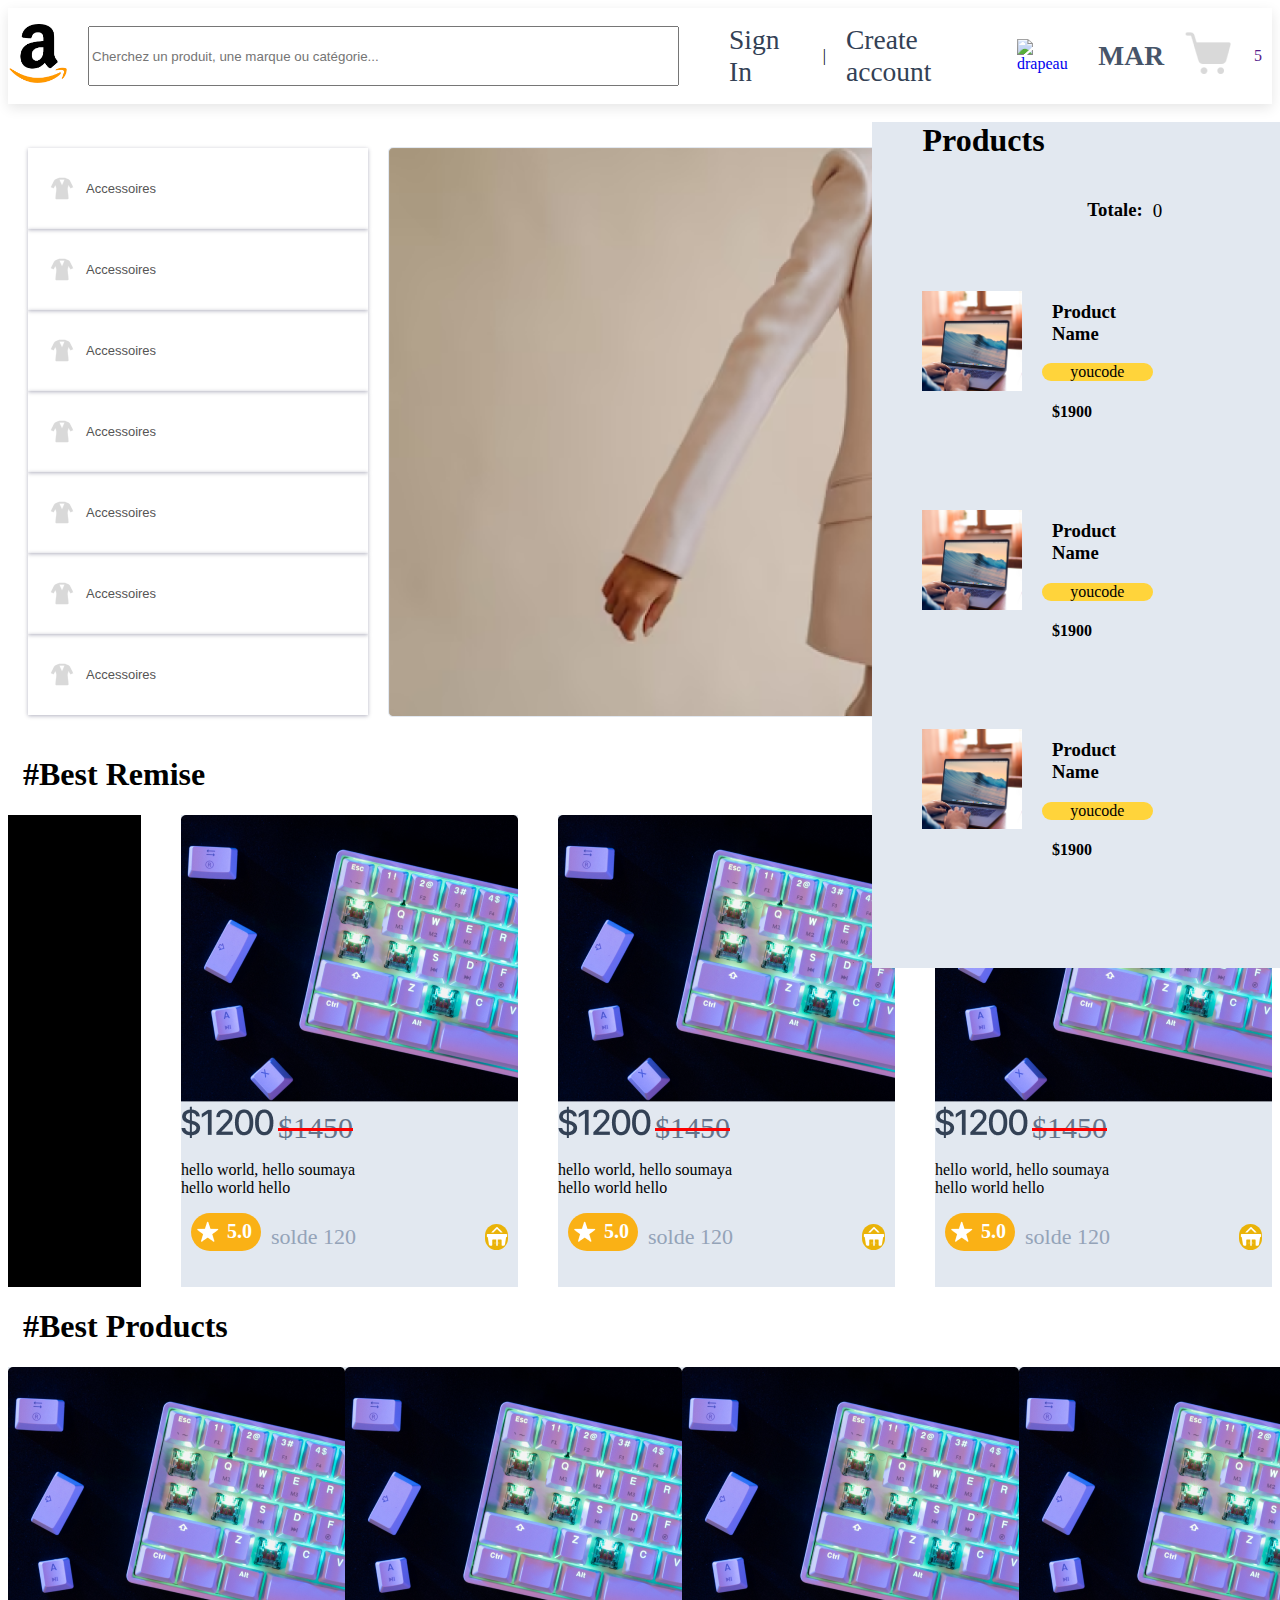
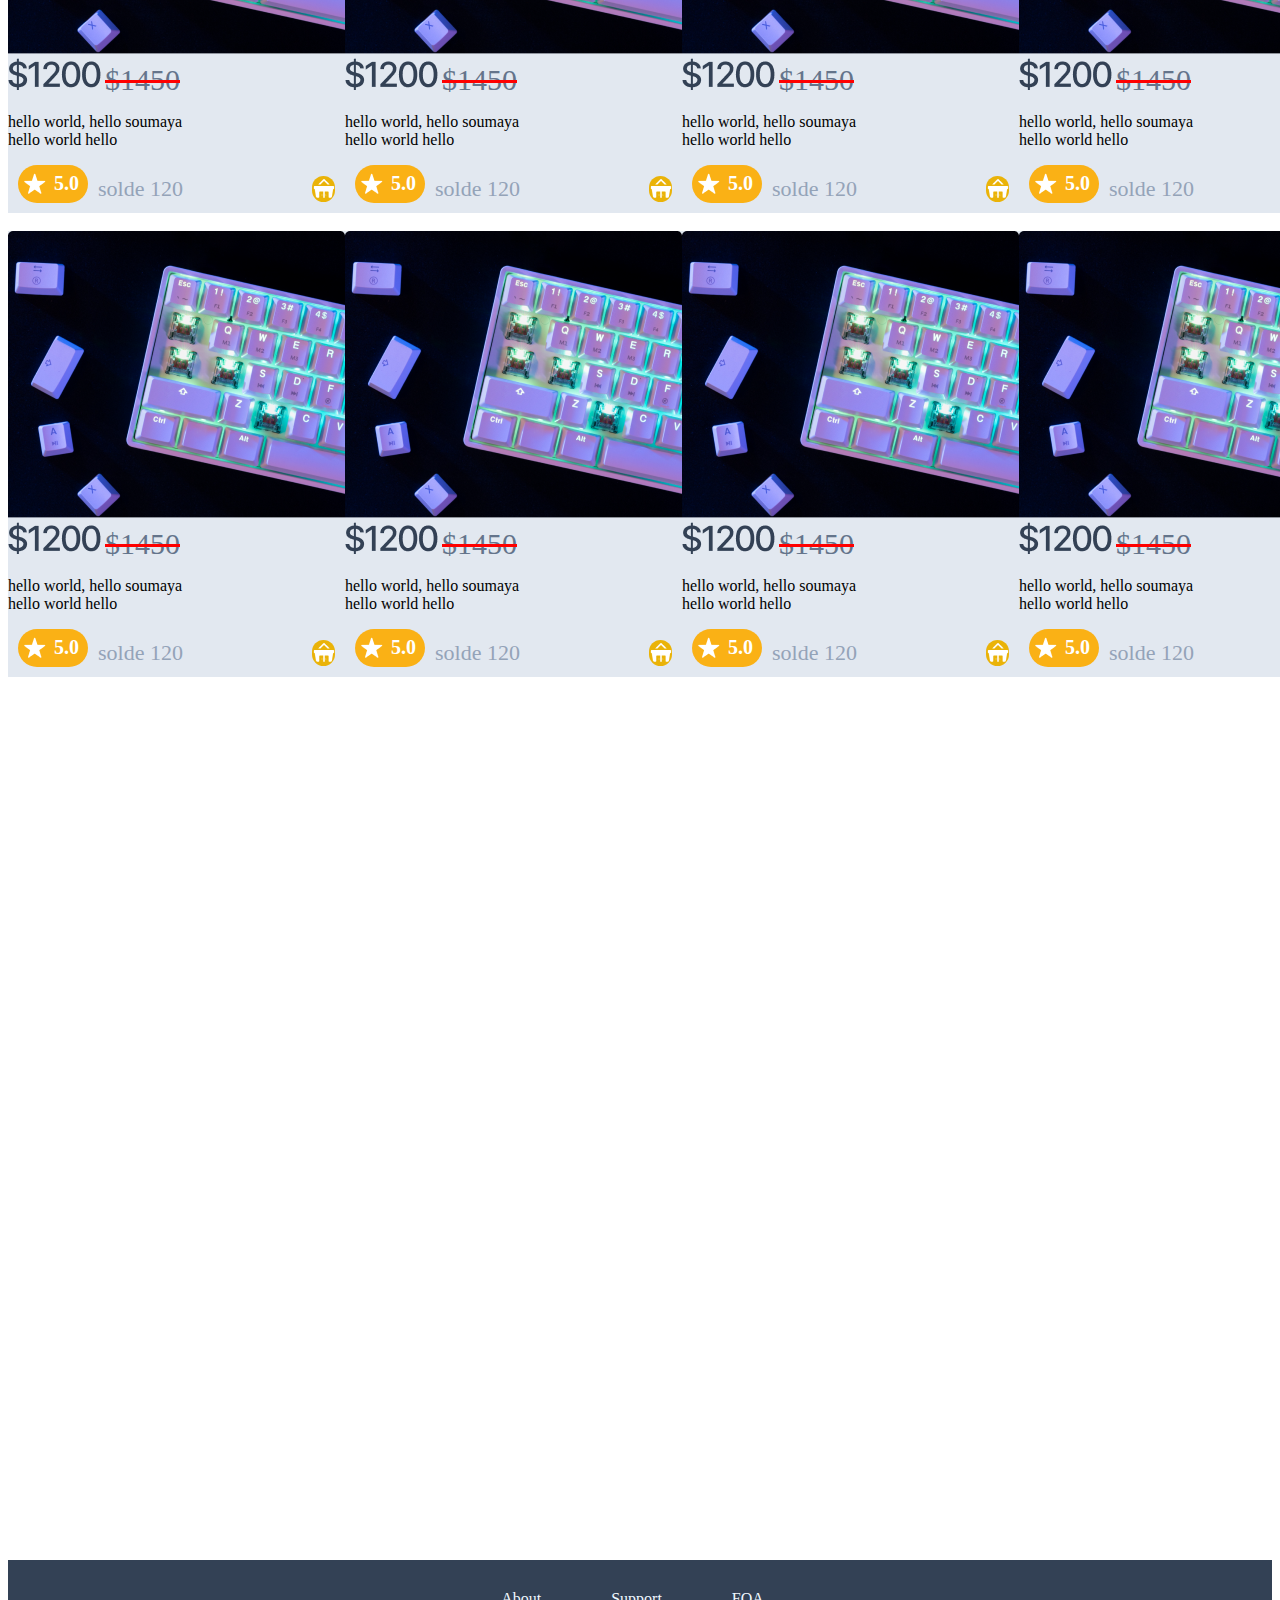
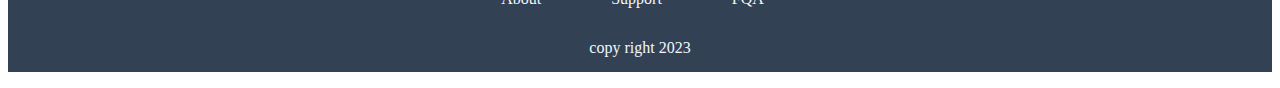
==== commit 2f7e5227: "add a sidbar" ====
--- a/index.html
+++ b/index.html
@@ -1,376 +1,566 @@
 <!DOCTYPE html>
 <html lang="en">
-<head>
-    <meta charset="UTF-8">
-    <meta name="viewport" content="width=device-width, initial-scale=1.0">
-    <link rel="stylesheet" href="style.css">
-    <link rel="stylesheet" href="responsive.css">
-    <script src="script.js"></script>
-    <link rel="stylesheet" href="https://cdnjs.cloudflare.com/ajax/libs/font-awesome/6.4.2/css/all.min.css" integrity="sha512-z3gLpd7yknf1YoNbCzqRKc4qyor8gaKU1qmn+CShxbuBusANI9QpRohGBreCFkKxLhei6S9CQXFEbbKuqLg0DA==" crossorigin="anonymous" referrerpolicy="no-referrer" />
-
-    <title>Amazone</title>
-</head>
-<body>
-    <header>
-        <div class="part-left">
-
-            <div id="si"> 
-                <script>
-                  window.addEventListener('mouseup', function(event){
-                     var box = document.getElementById('sidebar');
-                     if(event.target != box){
-                        box.style.width = '0px';
-                     }
-                  })
-                </script>
-            <div id="mainbox" onclick="openFunction()">&#9776;</div>
-            <div id="sidebar" class="sidemenu">
-                <a href="#" class="sign-in">Sign In</a>
-                <a href="#" class="account">Create account</a>
-                <a href="#" class="MAR">MAR</a>
-                <a href="page4.html" class="shopp"><img src="images/shopping-cart.png" alt="panneau"></a>
-                <a href="#" class="a">5</a>
-                <a href="" class="closebtn" onclick="closeFunction()">&times;</a>
-    
-           </div> 
+    <head>
+        <meta charset="UTF-8">
+        <meta name="viewport" content="width=device-width, initial-scale=1.0">
+        <link rel="stylesheet" href="style.css">
+        <link rel="stylesheet" href="responsive.css">
+        <script src="script.js"></script>
+        <link rel="stylesheet" href="https://cdnjs.cloudflare.com/ajax/libs/font-awesome/6.4.2/css/all.min.css" integrity="sha512-z3gLpd7yknf1YoNbCzqRKc4qyor8gaKU1qmn+CShxbuBusANI9QpRohGBreCFkKxLhei6S9CQXFEbbKuqLg0DA==" crossorigin="anonymous" referrerpolicy="no-referrer"/>
+
+        <title>Amazone</title>
+        
+    </head>
+    <body>
+        <header>
+            <div class="part-left">
+
+                <div id="si">
+                    <script>
+                        window.addEventListener('mouseup', function (event) {
+                            var box = document.getElementById('sidebar');
+                            if (event.target != box) {
+                                box.style.width = '0px';
+                            }
+                        })
+                    </script>
+                    <div id="mainbox" onclick="openFunction()">&#9776;</div>
+                    <div id="sidebar" class="sidemenu">
+                        <a href="#" class="sign-in">Sign In</a>
+                        <a href="#" class="account">Create account</a>
+                        <a href="#" class="MAR">MAR</a>
+                        <a href=""  class="shopp"><img src="images/shopping-cart.png" alt="panneau"></a>
+                        <a href="#" class="a">5</a>
+                        <a href="" class="closebtn" onclick="closeFunction()">&times;</a>
+
+                    </div>
+                </div>
+                <a href="#"><img class="logo" src="images/logo.png" alt="logo-amazone"></a>
+                <input type="search" class="search-bar" placeholder="Cherchez un produit, une marque ou catégorie...">
+            </div>
+            <div class="part-right">
+
+                <ul>
+                    <li>
+                        <a href="#" class="sign-in">Sign In</a>
+                    </li>
+                    <li>
+                        <a href="#" class="slash"></a>|</li>
+                    <li>
+                        <a href="#" class="account">Create account</a>
+                    </li>
+                    <li>
+                        <a href="#" class="img"><img src="images/Morocco.png" alt="drapeau"></a>
+                    </li>
+                    <li>
+                        <a href="#" class="MAR">MAR</a>
+                    </li>
+                    <li>
+                        <a href="page4.html" ><img src="images/shopping-cart.png" alt="panneau" class="shopp"></a>
+                    </li>
+                    <li>
+                        <a href="" class="a">5</a>
+                    </li>
+
+                </ul>
+                <!-- <a href="" id ="si" ><i class="fa-solid fa-bars" style="color: #01060e;"></i></a> -->
+            </div>
+
+        </header>
+
+
+        <div class="tablemodel">
+            <div class="table">
+                <div class="culomn1">
+                    <img class="T-shirt" src="images/T-shirt.png" alt="T-shirt" style="width: 28px; height: 28px;">
+                    <p>Accessoires</p>
+
+                </div>
+                <div class="culomn1">
+                    <img class="T-shirt" src="images/T-shirt.png" alt="T-shirt" style="width: 28px; height: 28px;">
+                    <p>Accessoires</p>
+
+                </div>
+                <div class="culomn1">
+                    <img class="T-shirt" src="images/T-shirt.png" alt="T-shirt" style="width: 28px; height: 28px;">
+                    <p>Accessoires</p>
+
+                </div>
+                <div class="culomn1">
+                    <img class="T-shirt" src="images/T-shirt.png" alt="T-shirt" style="width: 28px; height: 28px;">
+                    <p>Accessoires</p>
+
+                </div>
+                <div class="culomn1">
+                    <img class="T-shirt" src="images/T-shirt.png" alt="T-shirt" style="width: 28px; height: 28px;">
+                    <p>Accessoires</p>
+
+                </div>
+                <div class="culomn1">
+                    <img class="T-shirt" src="images/T-shirt.png" alt="T-shirt" style="width: 28px; height: 28px;">
+                    <p>Accessoires</p>
+
+                </div>
+                <div class="culomn1">
+                    <img class="T-shirt" src="images/T-shirt.png" alt="T-shirt" style="width: 28px; height: 28px;">
+                    <p>Accessoires</p>
+
+                </div>
+
+            </div>
+
+            <div class="model">
+                <img src="images/model.png" alt="model">
+            </div>
         </div>
-             <a href="#"><img class="logo" src="images/logo.png" alt="logo-amazone"></a>
-                <input type="search" class="search-bar" placeholder="Cherchez un produit, une marque ou catégorie...">
+        <div>
+            <h1 style="margin-left: 15px;">#Best Remise</h1>
         </div>
-        <div class="part-right">
-           
-             <ul>
-                <li><a href="#" class="sign-in">Sign In</a></li>
-                <li><a href="#" class="slash"></a>|</li>
-                <li><a href="#" class="account">Create account</a></li>
-                <li><a href="#" class="img"><img src="images/Morocco.png" alt="drapeau"></a></li>
-                <li><a href="#" class="MAR">MAR</a></li>
-                <li><a href="page4.html" class="shopp"><img src="images/shopping-cart.png" alt="panneau"></a></li>
-                <li><a href="" class="a">5</a></li>
-               
-             </ul>
-             <!-- <a href="" id ="si" ><i class="fa-solid fa-bars" style="color: #01060e;"></i></a> -->
-            </div>
-   
-    </header>
-    
-    
-    <div class="tablemodel">
-        <div class="table">
-            <div class="culomn1">
-               <img class="T-shirt" src="images/T-shirt.png" alt="T-shirt" style="width: 28px; height: 28px;">
-               <p>Accessoires</p> 
-
-            </div>
-            <div class="culomn1"> 
-                <img class="T-shirt" src="images/T-shirt.png" alt="T-shirt" style="width: 28px; height: 28px;">
-                <p>Accessoires</p> 
-  
-            </div>
-            <div class="culomn1">
-                <img class="T-shirt" src="images/T-shirt.png" alt="T-shirt" style="width: 28px; height: 28px;">
-                <p>Accessoires</p> 
-   
-            </div>
-            <div class="culomn1"> 
-                <img class="T-shirt" src="images/T-shirt.png" alt="T-shirt" style="width: 28px; height: 28px;">
-                <p>Accessoires</p> 
-  
-            </div>
-            <div class="culomn1">
-                <img class="T-shirt" src="images/T-shirt.png" alt="T-shirt" style="width: 28px; height: 28px;"> 
-                <p>Accessoires</p> 
-  
-            </div>
-            <div class="culomn1">
-                <img class="T-shirt" src="images/T-shirt.png" alt="T-shirt" style="width: 28px; height: 28px;"> 
-                <p>Accessoires</p> 
-  
-            </div>
-            <div class="culomn1"> 
-                <img class="T-shirt" src="images/T-shirt.png" alt="T-shirt" style="width: 28px; height: 28px;">
-                <p>Accessoires</p> 
-  
-            </div>
-           
-        </div>
-    
-    <div class="model">
-    <img src="images/model.png" alt="model">
-    </div>
-</div>
-    <div>
-    <h1 style="margin-left: 15px;">#Best Remise</h1>
-    </div>
-    <section class="Rectangle">
-           <div  class="a1"> 
-           </div>
-           <br>
-           <div class="container">
-            <div><img src="images/rectangle-6.png" alt="rectangle-6" class="image"></div>
-            <div><img src="images/dollar.png" alt="dollar">
-            
-            <span style="font-size: 30px; color: var(--slate-500, #64748B); text-decoration:line-through red 3px;">$1450</span> 
-        </div>
-            <p>hello world, hello soumaya <br> hello world hello</p>
-            
-            <div class="card-buttom" style="display: flex;width: 100%;align-items: center;gap: 15px;">
-
-                <div class="solde">
-                    <div class="star">
-                        <img  src="images/star.png" alt="star" >
-                         <div>5.0</div> 
-                    </div>
-                    <div style="font-size: 22px; color: var(--slate-400, #94A3B8); font-family: Inter;">solde 120</div>
-                </div>
-                <div class="shopping-mall"><img src="images/shopping-mall.png" alt="mall"></div>
-        
-        </div>
-             </div>
-             <br>
-             <div class="container">
-                <div><img src="images/rectangle-6.png" alt="rectangle-6" class="image"></div>
-                <div><img src="images/dollar.png" alt="dollar">
-                
-                <span style="font-size: 30px; color: var(--slate-500, #64748B); text-decoration:line-through red 3px;">$1450</span> 
-            </div>
-                <p>hello world, hello soumaya <br> hello world hello</p>
-                
-                <div class="card-buttom" style="display: flex;width: 100%;align-items: center;gap: 15px;">
-
-                    <div class="solde">
-                        <div class="star">
-                            <img  src="images/star.png" alt="star" >
-                             <div>5.0</div> 
-                        </div>
-                        <div style="font-size: 22px; color: var(--slate-400, #94A3B8); font-family: Inter;">solde 120</div>
-                    </div>
-                    <div class="shopping-mall"><img src="images/shopping-mall.png" alt="mall"></div>
-            
-            </div>
-                 </div>
-                 <br>
-                 <div class="container">
-                    <div><img src="images/rectangle-6.png" alt="rectangle-6" class="image"></div>
-                    <div><img src="images/dollar.png" alt="dollar">
-                    
-                    <span style="font-size: 30px; color: var(--slate-500, #64748B); text-decoration:line-through red 3px;">$1450</span> 
-                </div>
-                    <p>hello world, hello soumaya <br> hello world hello</p>
-                    
-                    <div class="card-buttom" style="display: flex;width: 100%;align-items: center;gap: 15px;">
-    
-                        <div class="solde">
-                            <div class="star">
-                                <img  src="images/star.png" alt="star" >
-                                 <div>5.0</div> 
-                            </div>
-                            <div style="font-size: 22px; color: var(--slate-400, #94A3B8); font-family: Inter;">solde 120</div>
-                        </div>
-                        <div class="shopping-mall"><img src="images/shopping-mall.png" alt="mall"></div>
-                
-                </div>
-                     </div>
-
-    </section>
-   
-    <div style="margin-left: 15px;">
-        <h1>#Best Products</h1>
+        <section class="Rectangle">
+            <div class="a1"></div>
+            <br>
+            <div class="container">
+                <div><img src="images/rectangle-6.png" alt="rectangle-6" class="image"></div>
+                <div><img src="images/dollar.png" alt="dollar">
+
+                    <span style="font-size: 30px; color: var(--slate-500, #64748B); text-decoration:line-through red 3px;">$1450</span>
+                </div>
+                <p>hello world, hello soumaya
+                    <br>
+                    hello world hello</p>
+
+                <div class="card-buttom" style="display: flex;width: 100%;align-items: center;gap: 15px;">
+
+                    <div class="solde">
+                        <div class="star">
+                            <img src="images/star.png" alt="star">
+                            <div>5.0</div>
+                        </div>
+                        <div style="font-size: 22px; color: var(--slate-400, #94A3B8); font-family: Inter;">solde 120</div>
+                    </div>
+                    <div class="shopping-mall"><img src="images/shopping-mall.png" alt="mall"></div>
+
+                </div>
+            </div>
+            <br>
+            <div class="container">
+                <div><img src="images/rectangle-6.png" alt="rectangle-6" class="image"></div>
+                <div><img src="images/dollar.png" alt="dollar">
+
+                    <span style="font-size: 30px; color: var(--slate-500, #64748B); text-decoration:line-through red 3px;">$1450</span>
+                </div>
+                <p>hello world, hello soumaya
+                    <br>
+                    hello world hello</p>
+
+                <div class="card-buttom" style="display: flex;width: 100%;align-items: center;gap: 15px;">
+
+                    <div class="solde">
+                        <div class="star">
+                            <img src="images/star.png" alt="star">
+                            <div>5.0</div>
+                        </div>
+                        <div style="font-size: 22px; color: var(--slate-400, #94A3B8); font-family: Inter;">solde 120</div>
+                    </div>
+                    <div class="shopping-mall"><img src="images/shopping-mall.png" alt="mall"></div>
+
+                </div>
+            </div>
+            <br>
+            <div class="container">
+                <div><img src="images/rectangle-6.png" alt="rectangle-6" class="image"></div>
+                <div><img src="images/dollar.png" alt="dollar">
+
+                    <span style="font-size: 30px; color: var(--slate-500, #64748B); text-decoration:line-through red 3px;">$1450</span>
+                </div>
+                <p>hello world, hello soumaya
+                    <br>
+                    hello world hello</p>
+
+                <div class="card-buttom" style="display: flex;width: 100%;align-items: center;gap: 15px;">
+
+                    <div class="solde">
+                        <div class="star">
+                            <img src="images/star.png" alt="star">
+                            <div>5.0</div>
+                        </div>
+                        <div style="font-size: 22px; color: var(--slate-400, #94A3B8); font-family: Inter;">solde 120</div>
+                    </div>
+                    <div class="shopping-mall"><img src="images/shopping-mall.png" alt="mall"></div>
+
+                </div>
+            </div>
+
+        </section>
+
+        <div style="margin-left: 15px;">
+            <h1>#Best Products</h1>
         </div>
         <section class="Rectangle1">
 
             <div class="container">
                 <div><img src="images/rectangle-6.png" alt="rectangle-6" class="image"></div>
                 <div><img src="images/dollar.png" alt="dollar">
-                
-                <span style="font-size: 30px; color: var(--slate-500, #64748B); text-decoration:line-through red 3px;">$1450</span> 
-            </div>
-                <p>hello world, hello soumaya <br> hello world hello</p>
-                
-                <div class="card-buttom" style="display: flex;width: 100%;align-items: center;gap: 15px;">
-
-                    <div class="solde">
-                        <div class="star">
-                            <img  src="images/star.png" alt="star" >
-                             <div>5.0</div> 
-                        </div>
-                        <div style="font-size: 22px; color: var(--slate-400, #94A3B8); font-family: Inter;">solde 120</div>
-                    </div>
-                    <div class="shopping-mall"><img src="images/shopping-mall.png" alt="mall"></div>
-            
-            </div>
-                 </div>
-               <br>
-            <div class="container">
-                <div><img src="images/rectangle-6.png" alt="rectangle-6" class="image"></div>
-                <div><img src="images/dollar.png" alt="dollar">
-                
-                <span style="font-size: 30px; color: var(--slate-500, #64748B); text-decoration:line-through red 3px;">$1450</span> 
-            </div>
-                <p>hello world, hello soumaya <br> hello world hello</p>
-                
-                <div class="card-buttom" style="display: flex;width: 100%;align-items: center;gap: 15px;">
-
-                    <div class="solde">
-                        <div class="star">
-                            <img  src="images/star.png" alt="star" >
-                             <div>5.0</div> 
-                        </div>
-                        <div style="font-size: 22px; color: var(--slate-400, #94A3B8); font-family: Inter;">solde 120</div>
-                    </div>
-                    <div class="shopping-mall"><img src="images/shopping-mall.png" alt="mall"></div>
-            
-            </div>
-                 </div>
-                 <br>
-                 <div class="container">
-                    <div><img src="images/rectangle-6.png" alt="rectangle-6" class="image"></div>
-                    <div><img src="images/dollar.png" alt="dollar">
-                    
-                    <span style="font-size: 30px; color: var(--slate-500, #64748B); text-decoration:line-through red 3px;">$1450</span> 
-                </div>
-                    <p>hello world, hello soumaya <br> hello world hello</p>
-                    
-                    <div class="card-buttom" style="display: flex;width: 100%;align-items: center;gap: 15px;">
-
-                        <div class="solde">
-                            <div class="star">
-                                <img  src="images/star.png" alt="star" >
-                                 <div>5.0</div> 
-                            </div>
-                            <div style="font-size: 22px; color: var(--slate-400, #94A3B8); font-family: Inter;">solde 120</div>
-                        </div>
-                        <div class="shopping-mall"><img src="images/shopping-mall.png" alt="mall"></div>
-                
-                </div>
-                     </div>
-                     <br>
-                     <div class="container">
-                        <div><img src="images/rectangle-6.png" alt="rectangle-6" class="image"></div>
-                        <div><img src="images/dollar.png" alt="dollar">
-                        
-                        <span style="font-size: 30px; color: var(--slate-500, #64748B); text-decoration:line-through red 3px;">$1450</span> 
-                    </div>
-                        <p>hello world, hello soumaya <br> hello world hello</p>
-                        
-                        <div class="card-buttom" style="display: flex;width: 100%;align-items: center;gap: 15px;">
-    
-                            <div class="solde">
-                                <div class="star">
-                                    <img  src="images/star.png" alt="star" >
-                                     <div>5.0</div> 
-                                </div>
-                                <div style="font-size: 22px; color: var(--slate-400, #94A3B8); font-family: Inter;">solde 120</div>
-                            </div>
-                            <div class="shopping-mall"><img src="images/shopping-mall.png" alt="mall"></div>
-                    
-                    </div>
-                         </div>
+
+                    <span style="font-size: 30px; color: var(--slate-500, #64748B); text-decoration:line-through red 3px;">$1450</span>
+                </div>
+                <p>hello world, hello soumaya
+                    <br>
+                    hello world hello</p>
+
+                <div class="card-buttom" style="display: flex;width: 100%;align-items: center;gap: 15px;">
+
+                    <div class="solde">
+                        <div class="star">
+                            <img src="images/star.png" alt="star">
+                            <div>5.0</div>
+                        </div>
+                        <div style="font-size: 22px; color: var(--slate-400, #94A3B8); font-family: Inter;">solde 120</div>
+                    </div>
+                    <div class="shopping-mall"><img src="images/shopping-mall.png" alt="mall"></div>
+
+                </div>
+            </div>
+            <br>
+            <div class="container">
+                <div><img src="images/rectangle-6.png" alt="rectangle-6" class="image"></div>
+                <div><img src="images/dollar.png" alt="dollar">
+
+                    <span style="font-size: 30px; color: var(--slate-500, #64748B); text-decoration:line-through red 3px;">$1450</span>
+                </div>
+                <p>hello world, hello soumaya
+                    <br>
+                    hello world hello</p>
+
+                <div class="card-buttom" style="display: flex;width: 100%;align-items: center;gap: 15px;">
+
+                    <div class="solde">
+                        <div class="star">
+                            <img src="images/star.png" alt="star">
+                            <div>5.0</div>
+                        </div>
+                        <div style="font-size: 22px; color: var(--slate-400, #94A3B8); font-family: Inter;">solde 120</div>
+                    </div>
+                    <div class="shopping-mall"><img src="images/shopping-mall.png" alt="mall"></div>
+
+                </div>
+            </div>
+            <br>
+            <div class="container">
+                <div><img src="images/rectangle-6.png" alt="rectangle-6" class="image"></div>
+                <div><img src="images/dollar.png" alt="dollar">
+
+                    <span style="font-size: 30px; color: var(--slate-500, #64748B); text-decoration:line-through red 3px;">$1450</span>
+                </div>
+                <p>hello world, hello soumaya
+                    <br>
+                    hello world hello</p>
+
+                <div class="card-buttom" style="display: flex;width: 100%;align-items: center;gap: 15px;">
+
+                    <div class="solde">
+                        <div class="star">
+                            <img src="images/star.png" alt="star">
+                            <div>5.0</div>
+                        </div>
+                        <div style="font-size: 22px; color: var(--slate-400, #94A3B8); font-family: Inter;">solde 120</div>
+                    </div>
+                    <div class="shopping-mall"><img src="images/shopping-mall.png" alt="mall"></div>
+
+                </div>
+            </div>
+            <br>
+            <div class="container">
+                <div><img src="images/rectangle-6.png" alt="rectangle-6" class="image"></div>
+                <div><img src="images/dollar.png" alt="dollar">
+
+                    <span style="font-size: 30px; color: var(--slate-500, #64748B); text-decoration:line-through red 3px;">$1450</span>
+                </div>
+                <p>hello world, hello soumaya
+                    <br>
+                    hello world hello</p>
+
+                <div class="card-buttom" style="display: flex;width: 100%;align-items: center;gap: 15px;">
+
+                    <div class="solde">
+                        <div class="star">
+                            <img src="images/star.png" alt="star">
+                            <div>5.0</div>
+                        </div>
+                        <div style="font-size: 22px; color: var(--slate-400, #94A3B8); font-family: Inter;">solde 120</div>
+                    </div>
+                    <div class="shopping-mall"><img src="images/shopping-mall.png" alt="mall"></div>
+
+                </div>
+            </div>
         </section>
         <br>
-            <section class="Rectangle2">
-                <div class="container">
-                    <div><img src="images/rectangle-6.png" alt="rectangle-6" class="image"></div>
-                    <div><img src="images/dollar.png" alt="dollar">
-                    
-                    <span style="font-size: 30px; color: var(--slate-500, #64748B); text-decoration:line-through red 3px;">$1450</span> 
-                </div>
-                    <p>hello world, hello soumaya <br> hello world hello</p>
-                    
-                    <div class="card-buttom" style="display: flex;width: 100%;align-items: center;gap: 15px;">
-
-                        <div class="solde">
-                            <div class="star">
-                                <img  src="images/star.png" alt="star" >
-                                 <div>5.0</div> 
-                            </div>
-                            <div style="font-size: 22px; color: var(--slate-400, #94A3B8); font-family: Inter;">solde 120</div>
-                        </div>
-                        <div class="shopping-mall"><img src="images/shopping-mall.png" alt="mall"></div>
-                
-                </div>
-                     </div>
-                     <br>
-                     <div class="container">
-                        <div><img src="images/rectangle-6.png" alt="rectangle-6" class="image"></div>
-                        <div><img src="images/dollar.png" alt="dollar">
-                        
-                        <span style="font-size: 30px; color: var(--slate-500, #64748B); text-decoration:line-through red 3px;">$1450</span> 
-                    </div>
-                        <p>hello world, hello soumaya <br> hello world hello</p>
-                        
-                        <div class="card-buttom" style="display: flex;width: 100%;align-items: center;gap: 15px;">
+        <section class="Rectangle2">
+            <div class="container">
+                <div><img src="images/rectangle-6.png" alt="rectangle-6" class="image"></div>
+                <div><img src="images/dollar.png" alt="dollar">
+
+                    <span style="font-size: 30px; color: var(--slate-500, #64748B); text-decoration:line-through red 3px;">$1450</span>
+                </div>
+                <p>hello world, hello soumaya
+                    <br>
+                    hello world hello</p>
+
+                <div class="card-buttom" style="display: flex;width: 100%;align-items: center;gap: 15px;">
+
+                    <div class="solde">
+                        <div class="star">
+                            <img src="images/star.png" alt="star">
+                            <div>5.0</div>
+                        </div>
+                        <div style="font-size: 22px; color: var(--slate-400, #94A3B8); font-family: Inter;">solde 120</div>
+                    </div>
+                    <div class="shopping-mall"><img src="images/shopping-mall.png" alt="mall"></div>
+
+                </div>
+            </div>
+            <br>
+            <div class="container">
+                <div><img src="images/rectangle-6.png" alt="rectangle-6" class="image"></div>
+                <div><img src="images/dollar.png" alt="dollar">
+
+                    <span style="font-size: 30px; color: var(--slate-500, #64748B); text-decoration:line-through red 3px;">$1450</span>
+                </div>
+                <p>hello world, hello soumaya
+                    <br>
+                    hello world hello</p>
+
+                <div class="card-buttom" style="display: flex;width: 100%;align-items: center;gap: 15px;">
+
+                    <div class="solde">
+                        <div class="star">
+                            <img src="images/star.png" alt="star">
+                            <div>5.0</div>
+                        </div>
+                        <div style="font-size: 22px; color: var(--slate-400, #94A3B8); font-family: Inter;">solde 120</div>
+                    </div>
+                    <div class="shopping-mall"><img src="images/shopping-mall.png" alt="mall"></div>
+
+                </div>
+            </div>
+            <br>
+            <div class="container">
+                <div><img src="images/rectangle-6.png" alt="rectangle-6" class="image"></div>
+                <div><img src="images/dollar.png" alt="dollar">
+
+                    <span style="font-size: 30px; color: var(--slate-500, #64748B); text-decoration:line-through red 3px;">$1450</span>
+                </div>
+                <p>hello world, hello soumaya
+                    <br>
+                    hello world hello</p>
+
+                <div class="card-buttom" style="display: flex;width: 100%;align-items: center;gap: 15px;">
+
+                    <div class="solde">
+                        <div class="star">
+                            <img src="images/star.png" alt="star">
+                            <div>5.0</div>
+                        </div>
+                        <div style="font-size: 22px; color: var(--slate-400, #94A3B8); font-family: Inter;">solde 120</div>
+                    </div>
+                    <div class="shopping-mall"><img src="images/shopping-mall.png" alt="mall"></div>
+
+                </div>
+            </div>
+            <br>
+            <div class="container">
+                <div><img src="images/rectangle-6.png" alt="rectangle-6" class="image"></div>
+                <div><img src="images/dollar.png" alt="dollar">
+
+                    <span style="font-size: 30px; color: var(--slate-500, #64748B); text-decoration:line-through red 3px;">$1450</span>
+                </div>
+                <p>hello world, hello soumaya
+                    <br>
+                    hello world hello</p>
+
+                <div class="card-buttom">
+
+                    <div class="solde">
+                        <div class="star">
+                            <img src="images/star.png" alt="star">
+                            <div>5.0</div>
+                        </div>
+                        <div style="font-size: 22px; color: var(--slate-400, #94A3B8); font-family: Inter;">solde 120</div>
+                    </div>
+                    <div class="shopping-mall"><img src="images/shopping-mall.png" alt="mall"></div>
+
+                </div>
+            </div>
+        </section>
+        <section class="card-shopp">
+            <div>
+                <h1>Products</h1>
+            </div>
+            <div class="total">
+                <h3>Totale:</h3>
+                <p>0</p>
+            </div>
+            <div class="card">
+                <div class="pageCard">
+                    <div class="firstProduct">
+                        <div class="Backroun">
+                            <img src="images/ordi.png" alt="">
+                        </div>
+                        <div>
+                            <h3 style="margin-top: 60px; margin-left: 30px;">Product Name</h3>
+                            <p class="soumia">
+                                youcode</p>
+                            <h4 style="margin-left: 30px;">
+                                $1900</h4>
+                            <!-- <p style="margin-left: 30px;"> Sh
+                                opping :$ 15</p> -->
+
+                        </div>
+                        <div class="ajout-supp">
+                            <div class="likeSupp">
+                                <div class="icon1">
+                                    <i class="fa-sharp fa-regular fa-heart"></i>
+                                </div>
+                                <div class="icon2">
+                                    <i class="fa-solid fa-trash"></i>
+                                </div>
+                            </div>
+                            <br>
+                            <div class="moin-plus">
+                                <div class="moins">
+                                    <i class="fa-solid fa-circle-minus" style="color: #050505;"></i>
+                                </div>
+                                <div class="num" style="font-size: large;">1</div>
+                                <div class="plus">
+                                    <i class="fa-solid fa-circle-plus" style="color: #ffd43b;"></i>
+                                </div>
+                            </div>
+                            
+                                
+
+                        </div>
+                    </div>
+                </div>
+                <br>
+               
+
+                <div class="firstProduct">
+                    <div class="Backroun">
+                        <img src="images/ordi.png" alt="">
+                    </div>
+                    <div>
+                        <h3 style="margin-top: 60px; margin-left: 30px;">Product Name</h3>
+                        <p class="soumia">
+                            youcode</p>
+                        <h4 style="margin-left: 30px;">
+                            $1900</h4>
+                        <!-- <p style="margin-left: 30px;"> Shopping :$ 15</p> -->
+
+                    </div>
+                       <div class="ajout-supp">
+                            <div class="likeSupp">
+                                <div class="icon1">
+                                    <i class="fa-sharp fa-regular fa-heart"></i>
+                                </div>
+                                <div class="icon2">
+                                    <i class="fa-solid fa-trash"></i>
+                                </div>
+                            </div>
+                            <br>
+                            <div class="moin-plus">
+                                <div class="moins">
+                                    <i class="fa-solid fa-circle-minus" style="color: #050505;"></i>
+                                </div>
+                                <div class="num" style="font-size: large;">1</div>
+                                <div class="plus">
+                                    <i class="fa-solid fa-circle-plus" style="color: #ffd43b;"></i>
+                                </div>
+                            </div>
+                            
+                        </div>
+                </div>
+                <br>
+                <div class="firstProduct">
+                    <div class="Backroun">
+                        <img src="images/ordi.png" alt="">
+                    </div>
+                    <div>
+                        <h3 style="margin-top: 60px; margin-left: 30px;">Product Name</h3>
+                        <p class="soumia">
+                            youcode</p>
+                        <h4 style="margin-left: 30px;">
+                            $1900</h4>
+                        <!-- <p style="margin-left: 30px;"> Shopping :$ 15</p> -->
+                    </div>
+                    <div class="ajout-supp">
+                        <div class="likeSupp">
+                            <div class="icon1">
+                                <i class="fa-sharp fa-regular fa-heart"></i>
+                            </div>
+                            <div class="icon2">
+                                <i class="fa-solid fa-trash"></i>
+                            </div>
+                        </div>
+                        <br>
+                        <div class="moin-plus">
+                            <div class="moins">
+                                <i class="fa-solid fa-circle-minus" style="color: #050505;"></i>
+                            </div>
+                            <div class="num" style="font-size: large;">1</div>
+                            <div class="plus">
+                                <i class="fa-solid fa-circle-plus" style="color: #ffd43b;"></i>
+                            </div>
+                        </div>
+                    </div>
+                </div>
+            </div>
+        </div>
+        <div class="detail">
+            <p>voir les détails >></p>
+        </div>
+    </body>
+</html></section><footer>
+<ul class="footer-list">
+    <li>About</li>
+    <li>Support</li>
+    <li>FQA</li>
+</ul>
+<p>copy right 2023</p></footer>
+<script>
+
+    let incrementButtons = document.querySelectorAll(".plus");
+let decrementButtons = document.querySelectorAll(".moins");
+let numberDisplays = document.querySelectorAll(".num");
+
+function incrementNumber(index) {
+    let number = parseInt(numberDisplays[index].textContent);
+    number++;
+    numberDisplays[index].textContent = number;
+}
+
+function decrementNumber(index) {
+    let number = parseInt(numberDisplays[index].textContent);
+    if (number > 1) {
+        number--;
+        numberDisplays[index].textContent = number;
+    }
+}
+
+incrementButtons.forEach((button, index) => {
     
-                            <div class="solde">
-                                <div class="star">
-                                    <img  src="images/star.png" alt="star" >
-                                     <div>5.0</div> 
-                                </div>
-                                <div style="font-size: 22px; color: var(--slate-400, #94A3B8); font-family: Inter;">solde 120</div>
-                            </div>
-                            <div class="shopping-mall"><img src="images/shopping-mall.png" alt="mall"></div>
-                    
-                    </div>
-                         </div>
-                         <br>
-                         <div class="container">
-                            <div><img src="images/rectangle-6.png" alt="rectangle-6" class="image"></div>
-                            <div><img src="images/dollar.png" alt="dollar">
-                            
-                            <span style="font-size: 30px; color: var(--slate-500, #64748B); text-decoration:line-through red 3px;">$1450</span> 
-                        </div>
-                            <p>hello world, hello soumaya <br> hello world hello</p>
-                            
-                            <div class="card-buttom" style="display: flex;width: 100%;align-items: center;gap: 15px;">
-        
-                                <div class="solde">
-                                    <div class="star">
-                                        <img  src="images/star.png" alt="star" >
-                                         <div>5.0</div> 
-                                    </div>
-                                    <div style="font-size: 22px; color: var(--slate-400, #94A3B8); font-family: Inter;">solde 120</div>
-                                </div>
-                                <div class="shopping-mall"><img src="images/shopping-mall.png" alt="mall"></div>
-                        
-                        </div>
-                             </div>
-                             <br>
-                             <div class="container">
-                                <div><img src="images/rectangle-6.png" alt="rectangle-6" class="image"></div>
-                                <div><img src="images/dollar.png" alt="dollar">
-                                
-                                <span style="font-size: 30px; color: var(--slate-500, #64748B); text-decoration:line-through red 3px;">$1450</span> 
-                            </div>
-                                <p>hello world, hello soumaya <br> hello world hello</p>
-                                
-                                <div class="card-buttom">
-            
-                                    <div class="solde">
-                                        <div class="star">
-                                            <img  src="images/star.png" alt="star" >
-                                             <div>5.0</div> 
-                                        </div>
-                                        <div style="font-size: 22px; color: var(--slate-400, #94A3B8); font-family: Inter;">solde 120</div>
-                                    </div>
-                                    <div class="shopping-mall"><img src="images/shopping-mall.png" alt="mall"></div>
-                            
-                            </div>
-                                 </div>
-            </section>
-            <section class="card-shopp">
-               <div><h1>Products</h1></div>
-               <div class="total"><h3>Totale:</h3>
-               <p>0</p></div> 
-              <div class="detail"><p>voir les détails >></p></div> 
-            </section>
-            <footer>
-               <ul class="footer-list">
-                <li>About</li>
-                <li>Support</li>
-                <li>FQA</li>
-               </ul>
-               <p>copy right 2023</p>
-            </footer>
-            <script src="script.js"></script>
+    button.addEventListener("click", () => {
+        incrementNumber(index);
+    });
+});
+
+decrementButtons.forEach((button, index) => {
+    button.addEventListener("click", () => {
+        decrementNumber(index);
+    });
+});
+
+    </script>
+
 </body>
-</html>+
+</html>
--- a/style.css
+++ b/style.css
@@ -18,13 +18,14 @@
     align-items: center;
     box-shadow: rgba(0, 0, 0, 0.1) 0px 4px 12px;
 }
-
 .part-left{
     display: flex;
     justify-content: space-between;
     align-items: center;
 }
-
+.adad{
+   background-color: red;
+}
 .part-right ul{
     display: flex;
     justify-content: center;
@@ -396,6 +397,7 @@
     
     
 }
+/* page3 */
 .section{
     display: grid;
     grid-template-columns: 1fr 1fr 1fr;
@@ -571,6 +573,7 @@
     justify-content: center;
     gap: 200px;  
 }
+
 .section2{  
     display: grid;
     grid-template-columns: 1fr 1fr;
@@ -634,7 +637,7 @@
     font-weight: 300;
     line-height: normal;
 }
-
+/* contact */
 .contact{
     background: white;
     width: 500px;
@@ -662,9 +665,7 @@
     width: 70%;
     padding: 8px 0 8px 40px;
 }
-/* .input-name span{
-margin-left: 35px;
-} */
+
 .text-name{
     width: 90%;
     padding: 8px 0 8px 40px;
@@ -700,6 +701,7 @@
   margin-left: 20px; 
   text-align: center;  
 }
+/* menu */
 #sidebar{
     transition: 0.6s;
 }
@@ -744,6 +746,7 @@
     font-size: 30px;
     padding: 4px;
 }
+/* card shopp */
 .card-shopp{
     background-color: #E2E8F0;
     position: relative;
@@ -751,16 +754,44 @@
     right: -54rem;
     width: 40%;
     height: 40%;
-   display: flex;
+  
 }
 .card-shopp h1{
     margin-left: 10%;
 }
 .card-shopp .total{
     display: flex;
-    justify-self: center;
-}
-.card-shopp .detail{
-    /* justify-self: flex-end; */
-    align-self: center;
+    justify-content: center;
+    gap: 10px;
+   
+}
+ .detail p{
+    margin-left: 470px;
+}
+.Backroun img{
+    width: 100px;
+    height: 100px;
+    margin-left: 50px;
+    margin-top: 50px;
+}
+.firstProduct{
+    display: flex;
+}
+.ajout-supp{
+    display: flex;
+    flex-direction: column;
+    margin-top: 70px;
+}
+.likeSupp{
+    display: flex;
+    gap: 40px;
+   margin-left: 200px;
+}
+.moin-plus{
+    display: flex;
+    gap: 18px;
+    margin-left: 200px;
+}
+.total p{
+    font-size: 19px;
 }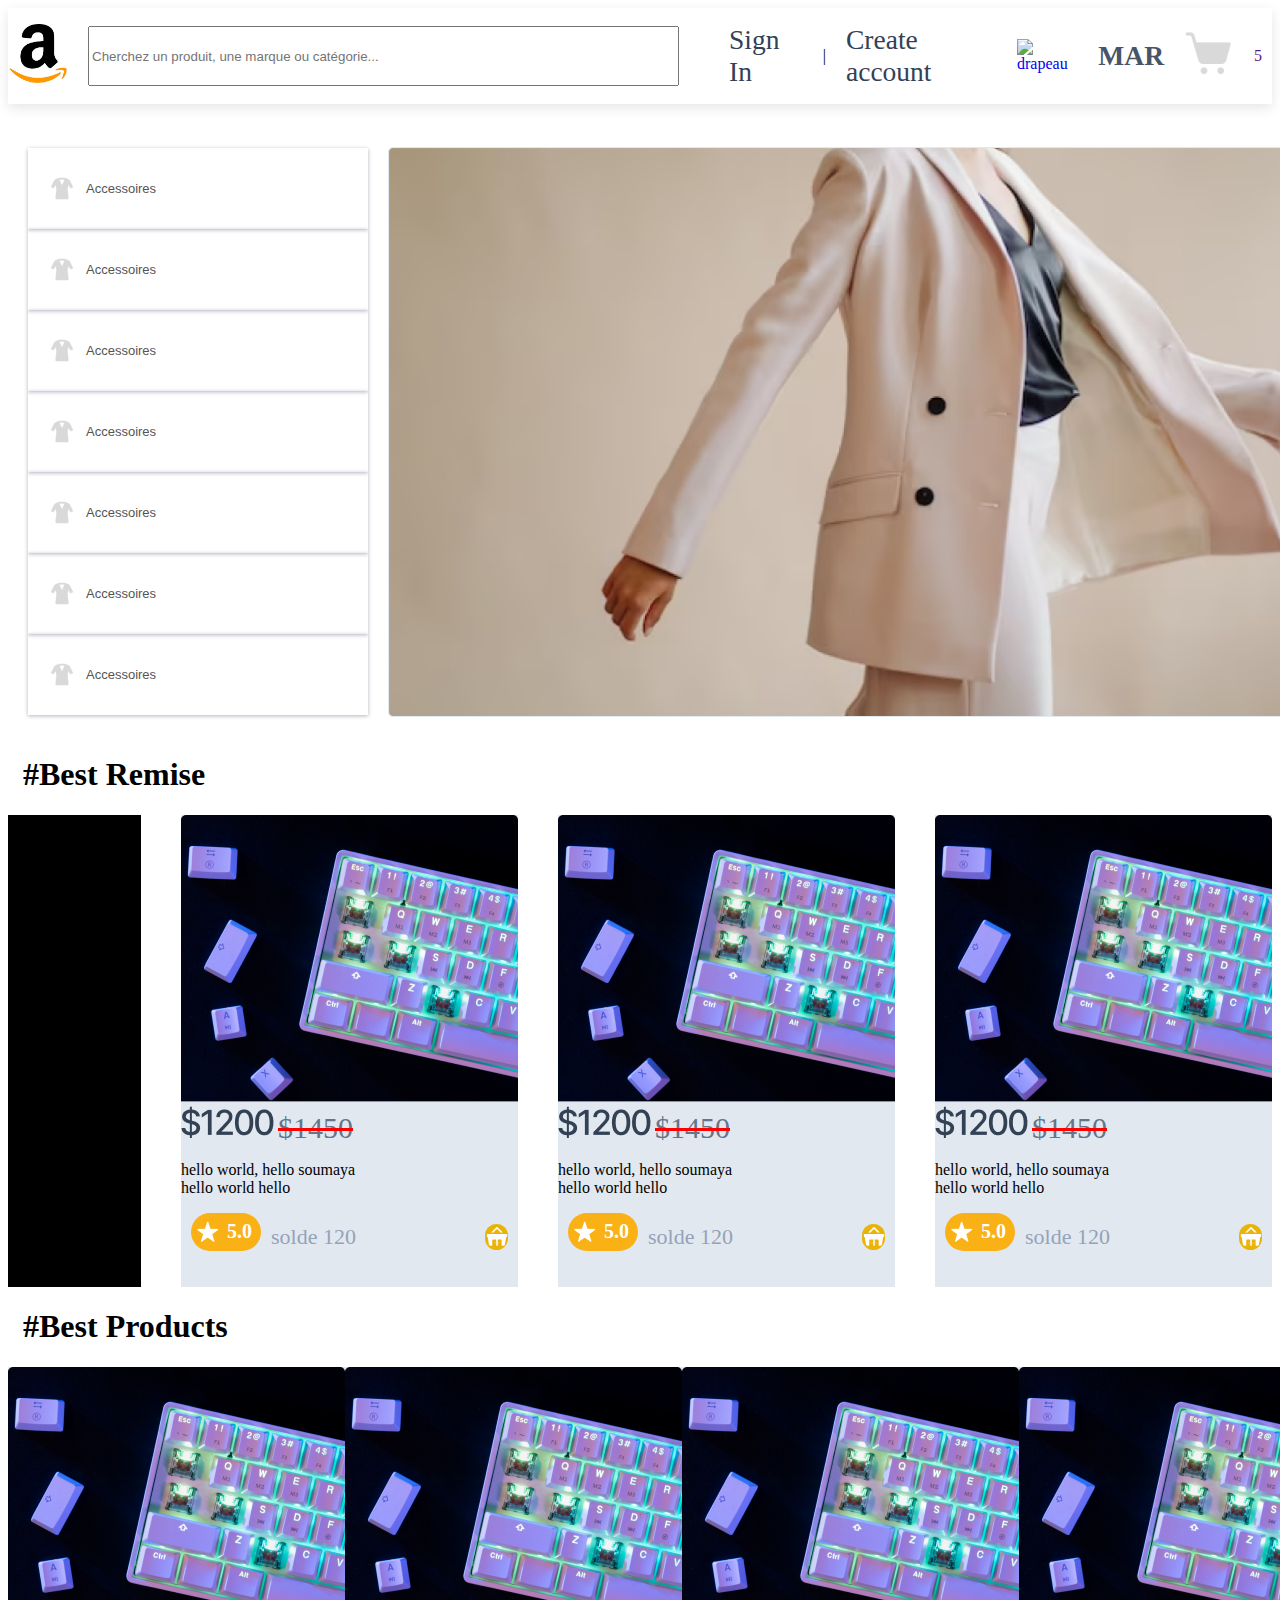
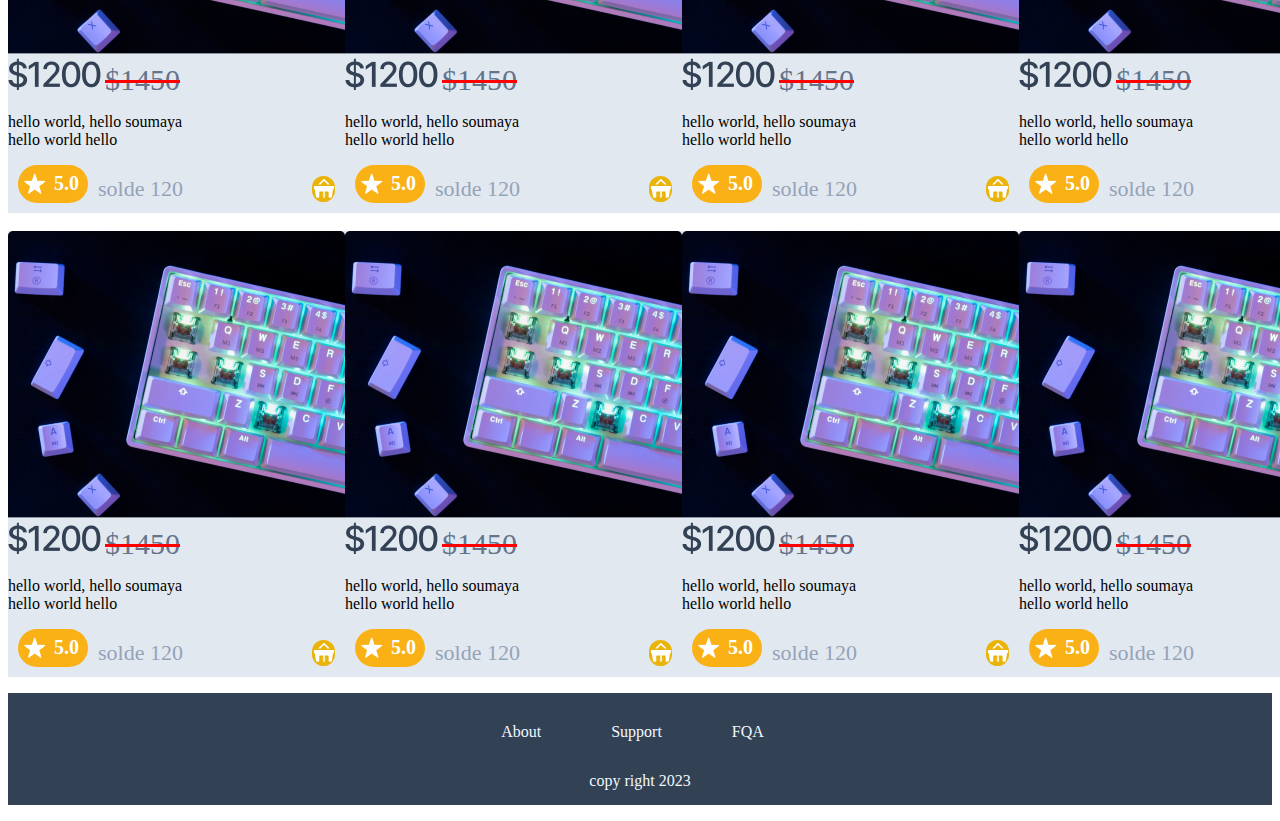
==== commit 121bfef3: "add a toggle" ====
--- a/index.html
+++ b/index.html
@@ -5,25 +5,25 @@
         <meta name="viewport" content="width=device-width, initial-scale=1.0">
         <link rel="stylesheet" href="style.css">
         <link rel="stylesheet" href="responsive.css">
-        <script src="script.js"></script>
+        <!-- <script src="script.js"></script> -->
         <link rel="stylesheet" href="https://cdnjs.cloudflare.com/ajax/libs/font-awesome/6.4.2/css/all.min.css" integrity="sha512-z3gLpd7yknf1YoNbCzqRKc4qyor8gaKU1qmn+CShxbuBusANI9QpRohGBreCFkKxLhei6S9CQXFEbbKuqLg0DA==" crossorigin="anonymous" referrerpolicy="no-referrer"/>
 
         <title>Amazone</title>
         
     </head>
-    <body>
+    <body class="showCart">
         <header>
             <div class="part-left">
 
                 <div id="si">
-                    <script>
+                    <!-- <script>
                         window.addEventListener('mouseup', function (event) {
                             var box = document.getElementById('sidebar');
                             if (event.target != box) {
                                 box.style.width = '0px';
                             }
                         })
-                    </script>
+                    </script> -->
                     <div id="mainbox" onclick="openFunction()">&#9776;</div>
                     <div id="sidebar" class="sidemenu">
                         <a href="#" class="sign-in">Sign In</a>
@@ -56,19 +56,19 @@
                         <a href="#" class="MAR">MAR</a>
                     </li>
                     <li>
-                        <a href="page4.html" ><img src="images/shopping-cart.png" alt="panneau" class="shopp"></a>
+                        <a href="#" class="shopp" id="cart-icon">
+                            <img src="images/shopping-cart.png" alt="panneau">
+                        </a>
+                        
                     </li>
                     <li>
                         <a href="" class="a">5</a>
                     </li>
 
                 </ul>
-                <!-- <a href="" id ="si" ><i class="fa-solid fa-bars" style="color: #01060e;"></i></a> -->
             </div>
 
         </header>
-
-
         <div class="tablemodel">
             <div class="table">
                 <div class="culomn1">
@@ -393,6 +393,7 @@
             </div>
         </section>
         <section class="card-shopp">
+            <div id="car-shop" class="cart-content" style="display: none;">
             <div>
                 <h1>Products</h1>
             </div>
@@ -514,10 +515,12 @@
                     </div>
                 </div>
             </div>
+            <div class="detail">
+                <p>voir les détails >></p>
+            </div>
+           </div>
         </div>
-        <div class="detail">
-            <p>voir les détails >></p>
-        </div>
+        
     </body>
 </html></section><footer>
 <ul class="footer-list">
@@ -526,9 +529,9 @@
     <li>FQA</li>
 </ul>
 <p>copy right 2023</p></footer>
-<script>
-
-    let incrementButtons = document.querySelectorAll(".plus");
+<!-- <script>
+
+let incrementButtons = document.querySelectorAll(".plus");
 let decrementButtons = document.querySelectorAll(".moins");
 let numberDisplays = document.querySelectorAll(".num");
 
@@ -559,8 +562,25 @@
     });
 });
 
-    </script>
-
+    </script> -->
+    <!-- <script>
+        document.addEventListener('DOMContentLoaded', function () {
+    const cartIcon = document.getElementById('cart-icon');
+    const cartContent = document.getElementById('car-shop');
+
+    cartIcon.addEventListener('click', function (event) {
+        event.preventDefault(); // Empêche le comportement par défaut d'un lien
+
+        if (cartContent.style.display === 'none') {
+            cartContent.style.display = 'block';
+        } else {
+            cartContent.style.display = 'none';
+        }
+    });
+});
+
+    </script> -->
+<script src="script.js"></script>
 </body>
 
 </html>
--- a/style.css
+++ b/style.css
@@ -794,4 +794,7 @@
 }
 .total p{
     font-size: 19px;
-}+}
+/* body.showCrt .card-shopp{
+    inset: 0 0 0 auto;
+} */
